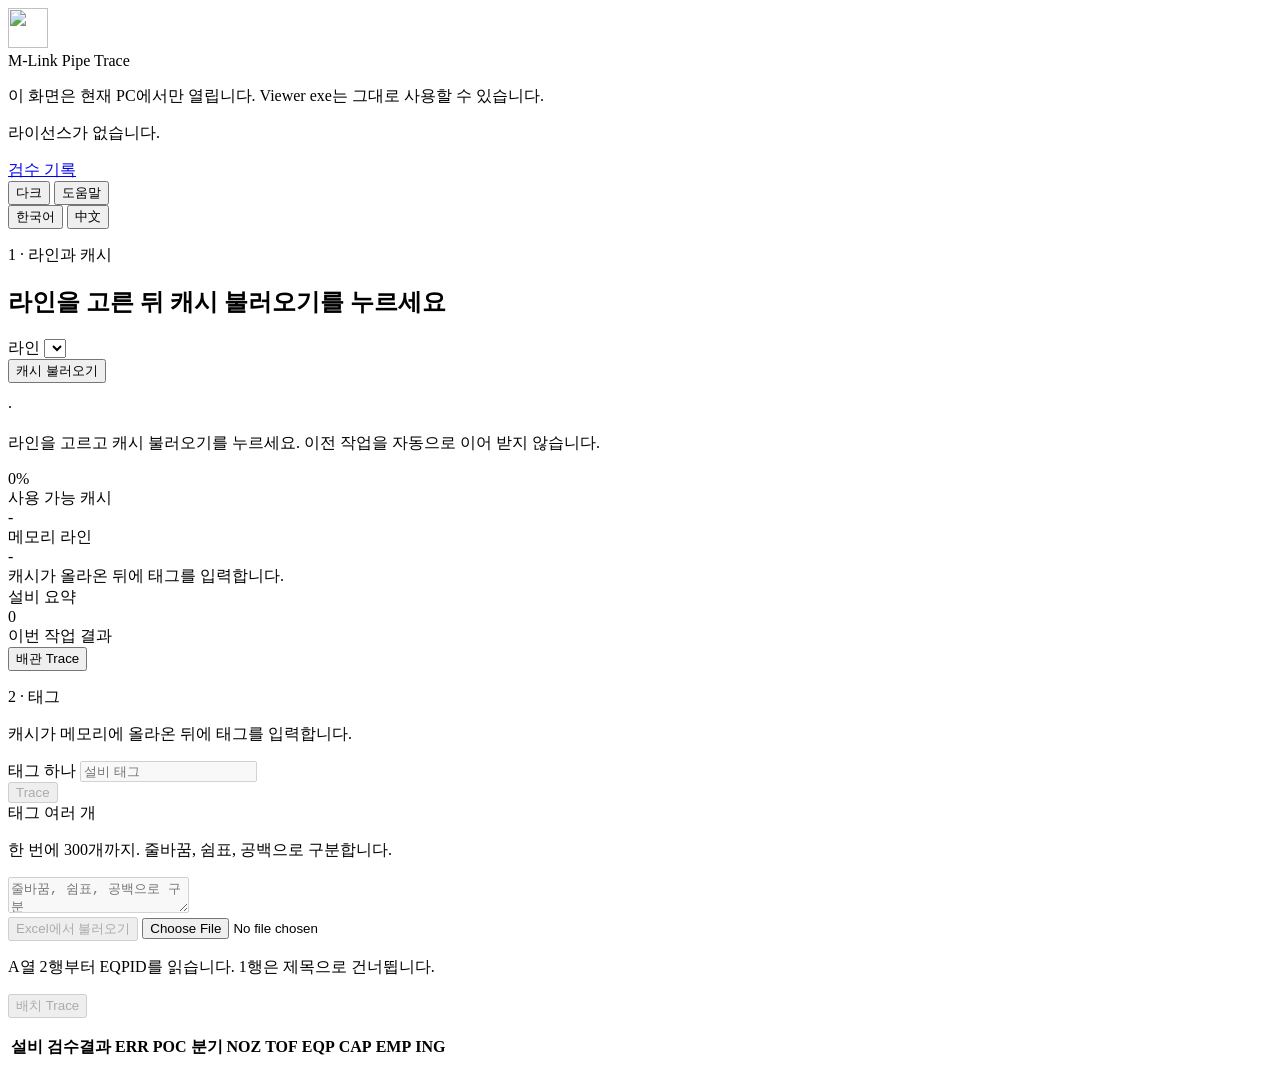
==== PocTrace.Web/wwwroot/index.html @ 8daa1159 "Web: 배치 개별 파일 ZIP 다운로드 추가 (개별 N개 + Summary 1개) Co-authored-by: charlesKorea <charlesKorea@users.nore" ====
<!DOCTYPE html>
<html lang="ko">
<head>
  <meta charset="utf-8" />
  <meta name="viewport" content="width=device-width, initial-scale=1" />
  <title>PocTrace</title>
  <link rel="icon" href="/assets/jcs-ui/brand/mark.ico" />
  <link rel="apple-touch-icon" href="/assets/jcs-ui/brand/mark-180.png" />
  <link rel="stylesheet" href="/assets/jcs-ui/jcs-glass.css" />
</head>
<body>
  <header class="topbar">
    <div class="brand">
      <img class="mark" src="/assets/jcs-ui/brand/mark.png" width="40" height="40" alt="" />
      <div>
        <div class="brand-name">M-Link <span data-i18n="brandSub">Pipe Trace</span></div>
        <p class="note" data-i18n="note">이 화면은 현재 PC에서만 열립니다. Viewer exe는 그대로 사용할 수 있습니다.</p>
        <p class="note" id="licenseLine" data-i18n="licenseLoading">라이선스를 확인하는 중...</p>
        <div class="memchip" id="memChip" hidden role="status"></div>
      </div>
    </div>
    <div class="tools">
      <a class="headlink" href="/history.html" data-i18n="historyLink">검수 기록</a>
      <div class="theme" role="group" aria-label="theme">
        <button type="button" id="themeBtn" aria-pressed="false">다크</button>
        <button type="button" id="helpBtn" aria-haspopup="dialog" aria-label="도움말" title="도움말"><span data-i18n="helpOpen">도움말</span></button>
      </div>
      <div class="lang" role="group" aria-label="language">
        <button type="button" data-lang="ko">한국어</button>
        <button type="button" data-lang="zh">中文</button>
      </div>
    </div>
  </header>

  <main class="wrap">
    <section class="card stage" id="lineBar">
      <p class="eyebrow" data-i18n="stepCache">1 · 라인과 캐시</p>
      <h1 data-i18n="lineTitle">라인을 고른 뒤 캐시 불러오기를 누르세요</h1>
      <label for="db" data-i18n="line">라인</label>
      <select id="db"></select>
      <div class="actions">
        <button id="loadCacheBtn" class="primary" type="button" data-i18n="loadCache">캐시 불러오기</button>
      </div>
      <p class="hint" id="lineHint"></p>
      <div class="status">
        <div class="status-row">
          <span id="statusIcon" class="status-icon" aria-hidden="true">·</span>
          <p id="status" aria-live="polite" data-i18n="statusLoading">캐시 상태를 읽는 중...</p>
        </div>
        <div class="bar-row">
          <div class="bar" id="progress" role="progressbar" aria-valuemin="0" aria-valuemax="100" aria-valuenow="0" aria-labelledby="status"><i id="bar"></i></div>
          <span class="bar-pct" id="barPct">0%</span>
        </div>
        <div class="actions">
          <button id="jobCancel" class="ghost" type="button" data-i18n="demoCancel" hidden>취소</button>
        </div>
        <div id="recentJobs" class="recent"></div>
      </div>
      <section class="kpis" id="traceKpis">
        <article class="kpi">
          <div class="kpi-label" data-i18n="kpiCache">사용 가능 캐시</div>
          <div class="kpi-value" id="kpiCache">-</div>
          <div class="kpi-sub" id="kpiCacheSub"></div>
        </article>
        <article class="kpi">
          <div class="kpi-label" data-i18n="kpiLoaded">메모리 라인</div>
          <div class="kpi-value" id="kpiLoaded">-</div>
          <div class="kpi-sub" data-i18n="kpiLoadedSub">캐시가 올라온 뒤에 태그를 입력합니다.</div>
        </article>
        <article class="kpi">
          <div class="kpi-label" data-i18n="kpiRows">설비 요약</div>
          <div class="kpi-value" id="kpiRows">0</div>
          <div class="kpi-sub" id="kpiRowsSub" data-i18n="kpiRowsSub">이번 작업 결과</div>
        </article>
      </section>
    </section>

    <nav class="tabs" role="tablist" id="tablist">
      <button type="button" class="active" id="tab-trace" role="tab" aria-selected="true" aria-controls="panel-trace" tabindex="0" data-tab="trace" data-i18n="tabTrace">배관 Trace</button>
      <button type="button" id="tab-demolition" role="tab" aria-selected="false" aria-controls="panel-demolition" tabindex="-1" data-tab="demolition" data-i18n="tabDemo">철거검수</button>
      <button type="button" id="tab-nozzle" role="tab" aria-selected="false" aria-controls="panel-nozzle" tabindex="-1" data-tab="nozzle" data-i18n="tabNozzle">노즐추적</button>
    </nav>

    <section class="card jobcard" id="jobCard" hidden aria-live="polite">
      <div class="ring" id="ring">
        <svg viewBox="0 0 120 120" aria-hidden="true">
          <defs>
            <linearGradient id="ringGradRun" x1="0" y1="0" x2="1" y2="1">
              <stop offset="0%" stop-color="#14b8a6" />
              <stop offset="55%" stop-color="#0a84ff" />
              <stop offset="100%" stop-color="#8b5cf6" />
            </linearGradient>
            <linearGradient id="ringGradOk" x1="0" y1="0" x2="1" y2="1">
              <stop offset="0%" stop-color="#34d399" />
              <stop offset="100%" stop-color="#16a34a" />
            </linearGradient>
            <linearGradient id="ringGradErr" x1="0" y1="0" x2="1" y2="1">
              <stop offset="0%" stop-color="#fb923c" />
              <stop offset="100%" stop-color="#ef4444" />
            </linearGradient>
            <linearGradient id="ringGradWarn" x1="0" y1="0" x2="1" y2="1">
              <stop offset="0%" stop-color="#fde047" />
              <stop offset="100%" stop-color="#f59e0b" />
            </linearGradient>
          </defs>
          <circle class="track" cx="60" cy="60" r="54" />
          <circle class="arc" id="ringArc" cx="60" cy="60" r="54" />
        </svg>
        <div class="ring-num"><span id="ringNum">0%</span><small id="ringState"></small></div>
      </div>
      <div class="jobinfo">
        <h2 id="jobTitle"></h2>
        <div class="steps" id="jobSteps"></div>
        <p id="jobMsg"></p>
        <div class="facts" id="jobFacts"></div>
        <div class="actions">
          <button id="jobCancel2" class="ghost" type="button" data-i18n="demoCancel" hidden>취소</button>
        </div>
      </div>
    </section>

    <section class="grid-2 panel" id="panel-trace" role="tabpanel" aria-labelledby="tab-trace" data-panel="trace">
      <article class="card">
        <p class="eyebrow" data-i18n="stepTag">2 · 태그</p>
        <p class="hint" id="traceGate" data-i18n="traceGate">캐시가 메모리에 올라온 뒤에 태그를 입력합니다.</p>
        <label for="tag" data-i18n="tag">태그 하나</label>
        <input id="tag" list="recentTags" data-i18n-placeholder="tagPh" placeholder="설비 태그" disabled />
        <datalist id="recentTags"></datalist>
        <div class="actions">
          <button id="traceBtn" class="primary" type="button" data-i18n="trace" disabled>Trace</button>
        </div>
      </article>
      <article class="card">
        <label for="batch" data-i18n="batch">태그 여러 개</label>
        <p class="hint" id="batchLimit"></p>
        <textarea id="batch" data-i18n-placeholder="batchPh" placeholder="줄바꿈, 쉼표, 공백으로 구분" disabled></textarea>
        <div class="inline-file">
          <button id="batchFileBtn" class="ghost" type="button" data-i18n="batchFileBtn" disabled>Excel에서 불러오기</button>
          <input id="batchFile" type="file" accept=".xlsx,.xlsm" />
          <p class="hint" id="batchFileInfo" data-i18n="batchFileHint">A열 2행부터 EQPID를 읽습니다. 1행은 제목으로 건너뜁니다.</p>
        </div>
        <div class="actions">
          <button id="batchBtn" class="primary" type="button" data-i18n="batchBtn" disabled>배치 Trace</button>
        </div>
      </article>
    </section>

    <section class="card panel" id="panel-demolition" role="tabpanel" aria-labelledby="tab-demolition" data-panel="demolition" hidden>
      <p class="hint" data-i18n="demoHint">Excel(Site, 공정, 건설코드, EQPID)을 올리거나 아래에 붙여 넣습니다. 검증 후 노란 행은 빼고 검수합니다. 공정과 건설코드는 생략할 수 있습니다.</p>
      <p class="hint" id="demoLimit"></p>
      <div class="grid-2">
        <div>
          <label for="demoFile" data-i18n="demoFile">Excel 파일</label>
          <input id="demoFile" type="file" accept=".xlsx,.xlsm" />
          <div class="actions">
            <button id="demoClearFile" class="ghost" type="button" data-i18n="demoClear">파일 해제</button>
          </div>
        </div>
        <div>
          <label for="demoText" data-i18n="demoLabel">직접 입력</label>
          <textarea id="demoText" data-i18n-placeholder="demoPh" placeholder="X1,공정,건설코드,EQP-001"></textarea>
        </div>
      </div>
      <div class="actions">
        <button id="demoCheck" class="primary" type="button" data-i18n="demoCheck">검증</button>
        <button id="demoBtn" class="primary" type="button" data-i18n="demoBtn" disabled>검수 실행</button>
      </div>
      <p class="hint" id="demoCounts"></p>
      <label for="demoFilter" data-i18n="demoFilter">EQPID 검색</label>
      <input id="demoFilter" data-i18n-placeholder="demoFilterPh" placeholder="EQPID" />
      <div class="table-wrap" id="demoTableWrap">
        <table id="demoTable">
          <thead>
            <tr>
              <th data-i18n="hRow">행</th>
              <th data-i18n="hSite">Site</th>
              <th data-i18n="hLine">라인</th>
              <th data-i18n="hProcess">공정</th>
              <th data-i18n="hCode">건설코드</th>
              <th data-i18n="hEqpId">EQPID</th>
              <th data-i18n="hLoad">로드</th>
              <th data-i18n="hTrace">추적</th>
              <th data-i18n="hReason">사유</th>
            </tr>
          </thead>
          <tbody id="demoBody"></tbody>
        </table>
      </div>
    </section>

    <section class="card" id="demoResult" hidden>
      <div class="sheet-kpis" id="demoSheets"></div>
      <p class="hint" id="demoResultLine"></p>
      <div class="actions">
        <a id="demoExcel" class="primary" href="#" hidden data-i18n="excel">Excel 받기</a>
        <a id="demoHtml" class="primary" href="#" hidden data-i18n="html">HTML 요약</a>
      </div>
      <div class="table-wrap">
        <table>
          <thead id="demoSumHead"></thead>
          <tbody id="demoSumBody"></tbody>
        </table>
      </div>
    </section>

    <section class="card panel" id="panel-nozzle" role="tabpanel" aria-labelledby="tab-nozzle" data-panel="nozzle" hidden>
      <p class="hint" id="nozzleLimit"></p>
      <div class="choices">
        <label><input type="radio" name="keyKind" value="bim" checked /> BIM ID</label>
        <label><input type="radio" name="keyKind" value="instance" /> Instance</label>
        <label><input type="radio" name="keyKind" value="guid" /> GUID</label>
      </div>
      <label for="nozzleText" data-i18n="nozzleLabel">키 목록</label>
      <textarea id="nozzleText" data-i18n-placeholder="nozzlePh" placeholder="한 줄에 키 하나" disabled></textarea>
      <div class="actions">
        <button id="nozzleBtn" class="primary" type="button" data-i18n="nozzleBtn" disabled>노즐추적 실행</button>
      </div>
    </section>

    <section class="card" id="resultCard">
      <p class="hint" id="resultHint"></p>
      <div class="actions">
        <a id="excel" class="primary" href="#" hidden data-i18n="excel">Excel 받기</a>
        <a id="excelZip" class="primary" href="#" hidden data-i18n="excelZip">전체 ZIP 받기</a>
      </div>
      <table id="traceTable">
        <thead>
          <tr>
            <th data-i18n="hEq">설비</th>
            <th data-i18n="hRes">결과</th>
            <th>ERR</th>
            <th>POC</th>
            <th data-i18n="hBranch">분기</th>
            <th>NOZ</th><th>TOF</th><th>EQP</th><th>CAP</th><th>EMP</th><th>ING</th>
          </tr>
        </thead>
        <tbody id="rows"></tbody>
      </table>
      <table id="nozzleTable" hidden>
        <thead>
          <tr>
            <th data-i18n="hKeyKind">키 종류</th>
            <th data-i18n="hKey">키</th>
            <th data-i18n="hNozStatus">추적 상태</th>
            <th data-i18n="hPaths">경로</th>
          </tr>
        </thead>
        <tbody id="nozzleRows"></tbody>
      </table>
    </section>
  </main>

  <div class="modal-back" id="helpModal" hidden>
    <div class="modal" role="dialog" aria-modal="true" aria-labelledby="helpTitle">
      <div class="modal-head">
        <h2 id="helpTitle">사용 가이드</h2>
        <button type="button" class="icon-close" id="helpClose" aria-label="닫기">&times;</button>
      </div>
      <nav class="modal-nav" id="helpNav"></nav>
      <div class="modal-body" id="helpBody"></div>
    </div>
  </div>

  <script>
    var I18N = {
      ko: {
        brandSub: "Pipe Trace",
        note: "이 화면은 현재 PC에서만 열립니다. Viewer exe는 그대로 사용할 수 있습니다.",
        licenseLoading: "라이선스를 확인하는 중...",
        licenseFail: "라이선스가 없습니다.",
        licenseOk: "{user} · {group} · {extra}",
        licenseExtraYes: "철거/노즐 사용 가능",
        licenseExtraNo: "배관 Trace만 사용 가능",
        licenseLeft: "만료 {date} · {days}일 남음",
        licensePast: "만료 {date} · {days}일 지남",
        licenseDeniedExtra: "철거검수와 노즐추적은 2차 권한에서 사용할 수 없습니다.",
        kpiCache: "사용 가능 캐시",
        kpiLoaded: "메모리 라인",
        kpiLoadedSub: "캐시가 올라온 뒤에 태그를 입력합니다.",
        stepCache: "1 · 라인과 캐시",
        lineTitle: "라인을 고른 뒤 캐시 불러오기를 누르세요",
        loadCache: "캐시 불러오기",
        pickLineFirst: "라인을 고르고 캐시 불러오기를 누르세요. 이전 작업을 자동으로 이어 받지 않습니다.",
        historyLink: "검수 기록",
        stepTag: "2 · 태그",
        traceGate: "캐시가 메모리에 올라온 뒤에 태그를 입력합니다.",
        traceGateReady: "이 라인의 캐시가 메모리에 있습니다. 설비 태그를 입력하세요.",
        needCache: "아직 캐시를 메모리에 올리는 중입니다.",
        needFreshLine: "48시간 안의 캐시가 있는 라인이 없습니다. Admin에서 캐시를 갱신하세요.",
        themeDark: "다크",
        themeLight: "라이트",
        kindLoad: "캐시",
        kpiRows: "설비 요약",
        kpiRowsSub: "이번 작업 결과",
        statusLoading: "캐시 상태를 읽는 중...",
        line: "라인",
        tag: "태그 하나",
        tagPh: "설비 태그",
        trace: "Trace",
        batch: "태그 여러 개",
        batchPh: "줄바꿈, 쉼표, 공백으로 구분",
        batchBtn: "배치 Trace",
        excel: "Excel 받기",
        excelZip: "전체 ZIP 받기 (개별 + Summary)",
        hEq: "설비",
        hRes: "검수결과",
        hBranch: "분기",
        empty: "아직 결과가 없습니다.",
        unavailable: "사용 불가",
        none: "없음",
        linesUnit: "라인",
        requestSent: "요청을 보냈습니다. 캐시를 올리는 동안 시간이 걸릴 수 있습니다.",
        statusFail: "상태 조회 실패",
        requestFail: "요청 실패",
        loadedPrefix: "메모리에 올라간 라인: ",
        tabTrace: "배관 Trace",
        tabDemo: "철거검수",
        tabNozzle: "노즐추적",
        demoHint: "Excel(Site, 공정, 건설코드, EQPID)을 올리거나 아래에 붙여 넣습니다. 검증 후 노란 행은 빼고 검수합니다. 공정과 건설코드는 생략할 수 있습니다.",
        demoLabel: "직접 입력",
        demoPh: "X1,공정,건설코드,EQP-001",
        demoFile: "Excel 파일",
        demoClear: "파일 해제",
        demoCheck: "검증",
        demoBtn: "검수 실행",
        demoCancel: "취소",
        demoFilter: "EQPID 검색",
        demoFilterPh: "EQPID",
        demoStale: "내용이 바뀌었습니다. 다시 검증하세요.",
        demoCounts: "전체 {total}행 · 유효 {valid} · 오류 {invalid} · Trace EQPID {distinctEqp}",
        demoConfirm: "유효 {valid}행을 검수합니다. 오류 {invalid}행은 제외합니다.\n라인별 EQPID: {lines}\n캐시: {cache}\n\n계속할까요?",
        hRow: "행",
        hSite: "Site",
        hLine: "라인",
        hProcess: "공정",
        hCode: "건설코드",
        hEqpId: "EQPID",
        hLoad: "로드",
        hTrace: "추적",
        html: "HTML 요약",
        demoEmpty: "검증하면 행이 여기에 표시됩니다.",
        etaUnit: "초",
        cacheMissing: "캐시 없음",
        cacheOld: "48시간 초과",
        nozzleLabel: "키 목록",
        nozzlePh: "한 줄에 키 하나",
        nozzleBtn: "노즐추적 실행",
        needTag: "태그를 입력하세요.",
        needBatch: "배치 태그를 입력하세요.",
        needNozzle: "노즐 키를 입력하세요.",
        overBatch: "배치는 한 번에 {max}개까지입니다. 지금은 {n}개입니다.",
        overNozzle: "한 번에 {max}개까지입니다. 지금은 {n}개입니다.",
        overDemo: "한 번에 {max}행까지입니다. 지금은 {n}행입니다.",
        batchLimit: "한 번에 {n}개까지. 줄바꿈, 쉼표, 공백으로 구분합니다.",
        nozzleLimit: "한 번에 {n}개까지.",
        demoLimit: "한 번에 {n}행까지. 종합 표는 {summary}행까지 화면에 나옵니다.",
        lineLoadSlow: "이 라인은 아직 메모리에 없습니다. 캐시 불러오기를 누르세요. 첫 실행은 수십 초 걸릴 수 있습니다.",
        lineReady: "이 라인은 메모리에 있습니다.",
        hKeyKind: "키 종류",
        hKey: "키",
        hNozStatus: "추적 상태",
        hPaths: "경로",
        hReason: "사유",
        clickRow: "행을 누르면 실패 사유가 펼쳐집니다. 전체 내역은 Excel에 있습니다.",
        noIssues: "이 설비의 실패 사유가 화면에 없습니다. Excel을 확인하세요.",
        issuesTruncated: "실패 사유는 화면에서 {n}건까지입니다. 나머지는 Excel에 있습니다.",
        recentJobs: "최근 작업",
        jobGone: "작업을 찾을 수 없습니다. 서버를 다시 시작했거나 12시간이 지났을 수 있습니다.",
        helpOpen: "도움말",
        helpClose: "닫기",
        helpTitle: "기능별 사용 가이드",
        dbSync: "DB sync",
        memEstimate: "실행 시 예상 메모리 <b>{est}</b> (전체 RAM의 {pct}%) · 캐시 {cache} · 가용 {avail}",
        memLoaded: "메모리 사용 중 <b>{proc}</b> · 가용 {avail} / 전체 {total}",
        memUnknown: "메모리 정보를 읽지 못했습니다",
        memWarn: " · 여유 부족 주의",
        jsCache: "캐시 로드",
        jsTrace: "Trace",
        jsExcel: "Excel 저장",
        jsSummary: "요약 저장",
        jobTitleTrace: "배관 Trace 진행",
        jobTitleBatch: "배치 Trace 진행",
        jobTitleDemo: "철거검수 진행",
        jobTitleNozzle: "노즐추적 진행",
        ringRunning: "진행 중",
        ringDone: "완료",
        ringError: "오류",
        ringCancelled: "취소됨",
        factElapsed: "경과 <b>{time}</b>",
        factEta: "남은 시간 약 <b>{time}</b>",
        factItems: "Tag <b>{done}/{total}</b>",
        factCurrent: "현재 <b>{item}</b>",
        factLines: "Line <b>{done}/{total}</b>",
        factEqp: "EQPID <b>{done}/{total}</b>",
        batchFileBtn: "Excel에서 불러오기",
        batchFileHint: "A열 2행부터 EQPID를 읽습니다. 1행은 제목으로 건너뜁니다.",
        batchFileOk: "{file}: {count}건을 불러왔습니다. 빈 칸 제외, 중복 {dup}건 제외.",
        batchFileFail: "Excel을 읽지 못했습니다.",
        batchFileOver: "{count}건을 불러왔지만 한 번에 {max}개까지입니다. 파일을 나누어 주세요."
      },
      zh: {
        brandSub: "Pipe Trace",
        note: "此页面只在当前电脑打开。Viewer 程序仍可继续使用。",
        licenseLoading: "正在确认许可证...",
        licenseFail: "没有许可证。",
        licenseOk: "{user} · {group} · {extra}",
        licenseExtraYes: "可使用拆除/Nozzle",
        licenseExtraNo: "仅可使用 Pipe Trace",
        licenseLeft: "到期 {date} · 剩余 {days} 天",
        licensePast: "到期 {date} · 已过 {days} 天",
        licenseDeniedExtra: "拆除检验和 Nozzle Trace 不能在二次权限下使用。",
        kpiCache: "可用缓存",
        kpiLoaded: "已载入线路",
        kpiLoadedSub: "缓存载入内存后才能输入 Tag。",
        stepCache: "1 · 线路与缓存",
        lineTitle: "选择线路后请点击载入缓存",
        loadCache: "载入缓存",
        pickLineFirst: "请选择线路并点击载入缓存。不会自动继续上次作业。",
        historyLink: "检查记录",
        stepTag: "2 · Tag",
        traceGate: "缓存载入内存后才能输入 Tag。",
        traceGateReady: "此线路的缓存已在内存中。请输入设备 Tag。",
        needCache: "正在把缓存载入内存。",
        needFreshLine: "没有 48 小时内的缓存。请让 Admin 更新缓存。",
        themeDark: "深色",
        themeLight: "浅色",
        kindLoad: "缓存",
        kpiRows: "设备摘要",
        kpiRowsSub: "本次作业结果",
        statusLoading: "正在读取缓存状态...",
        line: "线路",
        tag: "单个 Tag",
        tagPh: "设备 Tag",
        trace: "Trace",
        batch: "多个 Tag",
        batchPh: "可用换行、逗号或空格分隔",
        batchBtn: "Batch Trace",
        excel: "下载 Excel",
        excelZip: "下载全部 ZIP（单独 + Summary）",
        hEq: "设备",
        hRes: "检验结果",
        hBranch: "分支",
        empty: "尚无结果。",
        unavailable: "不可用",
        none: "无",
        linesUnit: "条线路",
        requestSent: "请求已发送。载入缓存可能需要一些时间。",
        statusFail: "状态查询失败",
        requestFail: "请求失败",
        loadedPrefix: "已载入内存的线路: ",
        tabTrace: "Pipe Trace",
        tabDemo: "拆除检验",
        tabNozzle: "Nozzle Trace",
        demoHint: "可上传 Excel（Site、工序、建设代码、EQPID），或在下方粘贴。验证后黄色行会被排除。工序和建设代码可省略。",
        demoLabel: "直接输入",
        demoPh: "X1,工序,建设代码,EQP-001",
        demoFile: "Excel 文件",
        demoClear: "清除文件",
        demoCheck: "验证",
        demoBtn: "执行检查",
        demoCancel: "取消",
        demoFilter: "搜索 EQPID",
        demoFilterPh: "EQPID",
        demoStale: "内容已更改，请重新验证。",
        demoCounts: "全部 {total} 行 · 有效 {valid} · 错误 {invalid} · Trace EQPID {distinctEqp}",
        demoConfirm: "将检查 {valid} 行。错误 {invalid} 行会排除。\n各线路 EQPID: {lines}\n缓存: {cache}\n\n是否继续？",
        hRow: "行",
        hSite: "Site",
        hLine: "线路",
        hProcess: "工序",
        hCode: "建设代码",
        hEqpId: "EQPID",
        hLoad: "载入",
        hTrace: "Trace 状态",
        html: "HTML 摘要",
        demoEmpty: "验证后在此显示行。",
        etaUnit: "秒",
        cacheMissing: "无缓存",
        cacheOld: "超过48小时",
        nozzleLabel: "Key 列表",
        nozzlePh: "每行一个 Key",
        nozzleBtn: "执行 Nozzle Trace",
        needTag: "请输入 Tag。",
        needBatch: "请输入批量 Tag。",
        needNozzle: "请输入 Nozzle Key。",
        overBatch: "批量一次最多 {max} 个。当前 {n} 个。",
        overNozzle: "一次最多 {max} 个。当前 {n} 个。",
        overDemo: "一次最多 {max} 行。当前 {n} 行。",
        batchLimit: "一次最多 {n} 个。可用换行、逗号或空格分隔。",
        nozzleLimit: "一次最多 {n} 个。",
        demoLimit: "一次最多 {n} 行。综合表在画面上最多显示 {summary} 行。",
        lineLoadSlow: "此线路尚未载入内存。请点击载入缓存。首次可能需要几十秒。",
        lineReady: "此线路已在内存中。",
        hKeyKind: "Key 类型",
        hKey: "Key",
        hNozStatus: "Trace 状态",
        hPaths: "路径",
        hReason: "原因",
        clickRow: "点击行可展开失败原因。完整内容在 Excel 中。",
        noIssues: "画面上没有该设备的失败原因。请查看 Excel。",
        issuesTruncated: "画面上最多显示 {n} 条失败原因。其余在 Excel 中。",
        recentJobs: "最近作业",
        jobGone: "找不到作业。可能已重启服务器，或已超过 12 小时。",
        helpOpen: "帮助",
        helpClose: "关闭",
        helpTitle: "功能使用指南",
        dbSync: "DB sync",
        memEstimate: "执行时预计内存 <b>{est}</b>（占总 RAM {pct}%）· 缓存 {cache} · 可用 {avail}",
        memLoaded: "内存使用中 <b>{proc}</b> · 可用 {avail} / 总计 {total}",
        memUnknown: "无法读取内存信息",
        memWarn: " · 请注意余量不足",
        jsCache: "载入缓存",
        jsTrace: "Trace",
        jsExcel: "保存 Excel",
        jsSummary: "保存汇总",
        jobTitleTrace: "Pipe Trace 进行中",
        jobTitleBatch: "Batch Trace 进行中",
        jobTitleDemo: "拆除检验进行中",
        jobTitleNozzle: "Nozzle Trace 进行中",
        ringRunning: "进行中",
        ringDone: "完成",
        ringError: "错误",
        ringCancelled: "已取消",
        factElapsed: "已用 <b>{time}</b>",
        factEta: "预计剩余 <b>{time}</b>",
        factItems: "Tag <b>{done}/{total}</b>",
        factCurrent: "当前 <b>{item}</b>",
        factLines: "Line <b>{done}/{total}</b>",
        factEqp: "EQPID <b>{done}/{total}</b>",
        batchFileBtn: "从 Excel 导入",
        batchFileHint: "从 A 列第 2 行起读取 EQPID。第 1 行作为标题跳过。",
        batchFileOk: "{file}: 已导入 {count} 条。已排除空白，重复 {dup} 条已排除。",
        batchFileFail: "无法读取 Excel。",
        batchFileOver: "已导入 {count} 条，但一次最多 {max} 个。请拆分文件。"
      }
    };


    var HELP = {
      ko: [
        { id: "start", title: "시작하기", html: `
          <h3>시작하기</h3>
          <ol>
            <li>상단 <b>라인</b>에서 작업할 라인을 고릅니다. 라인 이름 옆 <code>DB sync 날짜</code>는 Admin이 DB에서 캐시를 만든 마지막 시각입니다.</li>
            <li><b>캐시 불러오기</b>를 누르면 캐시가 이 PC 메모리에 올라갑니다. 진행률 숫자가 단계마다 올라가며, 처음에는 수십 초 걸릴 수 있습니다.</li>
            <li>상단 <b>메모리 표시</b>에 실행 시 예상 메모리와 지금 비어 있는 메모리가 나옵니다. 여유가 부족하면 주황색, 위험하면 빨간색입니다.</li>
            <li>캐시가 올라온 뒤에만 태그 입력이 열립니다. 작업은 한 번에 하나만 실행됩니다.</li>
          </ol>
          <p class="tip">캐시가 48시간보다 오래되었으면 해당 라인은 선택할 수 없습니다. Admin에서 캐시를 다시 만들어야 합니다.</p>` },
        { id: "trace", title: "배관 Trace", html: `
          <h3>배관 Trace (설비 1개)</h3>
          <ol>
            <li>캐시를 불러온 뒤 <b>태그 하나</b>에 설비 태그를 입력하고 <b>Trace</b>를 누릅니다.</li>
            <li>원형 진행 표시가 <b>캐시 → Trace → Excel 저장</b> 단계와 경과 시간을 보여 줍니다. 오래 걸리는 구간에서도 숫자가 천천히 움직입니다.</li>
            <li>끝나면 아래 표에 설비 요약이 나옵니다. 행을 누르면 실패 사유가 펼쳐집니다.</li>
            <li><b>Excel 받기</b>로 전체 결과를 내려받습니다.</li>
          </ol>` },
        { id: "batch", title: "배치 Trace · Excel 업로드", html: `
          <h3>배치 Trace</h3>
          <h4>직접 입력</h4>
          <p>태그를 줄바꿈, 쉼표, 공백으로 구분해 붙여 넣고 <b>배치 Trace</b>를 누릅니다. 한 번에 300개까지입니다.</p>
          <h4>Excel로 올리기</h4>
          <ol>
            <li>Excel의 <b>A열 2행부터</b> EQPID를 적습니다. 1행은 제목이라 읽지 않습니다.</li>
            <li><b>Excel에서 불러오기</b>로 파일(xlsx, xlsm)을 고르면 입력칸에 EQPID가 채워집니다. 중복과 빈 칸은 빠집니다.</li>
            <li>내용을 확인하고 <b>배치 Trace</b>를 누릅니다. 진행 표시에 Tag n/m 과 현재 Tag가 나옵니다.</li>
          </ol>
          <p class="tip">결과는 Tag마다 Excel 한 개와 Summary.xlsx 한 개로 저장됩니다. <b>전체 ZIP 받기</b>로 개별 파일 전부와 Summary.xlsx를 한 번에 받고, <b>Excel 받기</b>는 Summary.xlsx만 받습니다.</p>` },
        { id: "demolition", title: "철거검수", html: `
          <h3>철거검수</h3>
          <ol>
            <li><b>Excel 파일</b>(Site, 공정, 건설코드, EQPID)을 올리거나 <b>직접 입력</b>에 붙여 넣습니다. 공정과 건설코드는 생략할 수 있습니다.</li>
            <li><b>검증</b>으로 행을 확인합니다. 노란 행은 오류라서 검수에서 빠집니다. 표는 가로·세로로 스크롤되며 머리글은 위에 고정됩니다.</li>
            <li><b>검수 실행</b>을 누르고 확인하면 원형 진행 표시가 나타납니다. Line, EQPID 진행 수와 남은 시간(ETA)이 같이 보입니다.</li>
            <li>중간에 멈추려면 <b>취소</b>를 누릅니다.</li>
            <li>끝나면 시트별 건수, 종합 표, <b>Excel 받기</b>, <b>HTML 요약</b>이 나옵니다.</li>
          </ol>
          <p class="tip">이 기능은 철거/노즐 사용 권한이 있는 계정에서만 보입니다.</p>` },
        { id: "nozzle", title: "노즐추적", html: `
          <h3>노즐추적</h3>
          <ol>
            <li>캐시를 불러온 뒤 키 종류를 고릅니다. <b>BIM ID</b>, <b>Instance</b>, <b>GUID</b> 중 하나입니다.</li>
            <li>키를 한 줄에 하나씩 넣고 <b>노즐추적 실행</b>을 누릅니다. 한 번에 300개까지입니다.</li>
            <li>진행 표시가 끝나면 표에 키별 추적 상태와 경로 수가 나오고, Excel을 받을 수 있습니다.</li>
          </ol>` },
        { id: "history", title: "검수 기록", html: `
          <h3>검수 기록</h3>
          <ol>
            <li>상단 <b>검수 기록</b>을 누르면 모든 사용자의 기록이 나옵니다. 기록은 개인 PC와 모든 사용자가 함께 보는 공용 폴더에 함께 남습니다.</li>
            <li><b>사용자, 검수 방식, 라인, 기간, 대상</b>을 골라 <b>조회</b>합니다.</li>
            <li><b>Excel 다운로드</b>는 지금 조회한 조건 그대로 내려받습니다.</li>
            <li>Admin 권한이면 행 왼쪽 체크박스로 여러 행을 골라 <b>선택 삭제</b>할 수 있습니다. 삭제하면 모든 사용자의 기록에서 지워집니다.</li>
          </ol>
          <p class="tip">공용 폴더에 연결되지 않으면 이 PC의 기록만 보이고 화면에 안내가 나옵니다.</p>` },
        { id: "faq", title: "문제 해결", html: `
          <h3>문제 해결</h3>
          <ul>
            <li><b>라인이 회색이라 선택이 안 돼요</b> — 캐시가 없거나 48시간이 지났습니다. Admin에서 캐시를 갱신해야 합니다.</li>
            <li><b>이미 실행 중인 작업이 있다고 나와요</b> — 한 번에 하나만 가능합니다. 끝나길 기다리거나 취소하세요.</li>
            <li><b>메모리 표시가 주황/빨강이에요</b> — 다른 프로그램을 닫고 실행하세요. 예상값은 캐시 크기 기준 추정입니다.</li>
            <li><b>Web.exe 가 이미 떠 있다는 안내가 나와요</b> — 한 사용자 세션에는 하나만 실행됩니다. 안내 후 기존 화면이 열립니다. 브라우저 화면을 모두 닫으면 Web.exe 도 자동으로 종료됩니다(작업 중이면 끝난 뒤).</li>
            <li><b>화면을 새로 열었는데 작업이 보여요</b> — 최근 작업 버튼으로 12시간 안의 작업을 다시 열 수 있습니다.</li>
          </ul>` }
      ],
      zh: [
        { id: "start", title: "开始使用", html: `
          <h3>开始使用</h3>
          <ol>
            <li>在顶部<b>线路</b>中选择要处理的线路。线路名称旁的 <code>DB sync 日期</code>是 Admin 最后一次从 DB 生成缓存的时间。</li>
            <li>点击<b>载入缓存</b>，缓存会载入本机内存。进度数字会按阶段上升，首次可能需要几十秒。</li>
            <li>顶部<b>内存显示</b>会给出执行时预计内存和当前可用内存。余量不足时为橙色，危险时为红色。</li>
            <li>缓存载入后才能输入 Tag。同一时间只能运行一个作业。</li>
          </ol>
          <p class="tip">缓存超过 48 小时的线路不能选择，需要让 Admin 重新生成缓存。</p>` },
        { id: "trace", title: "Pipe Trace", html: `
          <h3>Pipe Trace（单个设备）</h3>
          <ol>
            <li>载入缓存后，在<b>单个 Tag</b>中输入设备 Tag，点击 <b>Trace</b>。</li>
            <li>圆形进度会显示<b>缓存 → Trace → 保存 Excel</b>阶段和已用时间。耗时较长时数字也会缓慢前进。</li>
            <li>完成后下方表格显示设备摘要。点击行可展开失败原因。</li>
            <li>点击<b>下载 Excel</b>获取完整结果。</li>
          </ol>` },
        { id: "batch", title: "Batch Trace · Excel 上传", html: `
          <h3>Batch Trace</h3>
          <h4>直接输入</h4>
          <p>用换行、逗号或空格分隔 Tag 后粘贴，点击 <b>Batch Trace</b>。一次最多 300 个。</p>
          <h4>用 Excel 上传</h4>
          <ol>
            <li>在 Excel 的 <b>A 列第 2 行起</b>填写 EQPID。第 1 行是标题，不会读取。</li>
            <li>点击<b>从 Excel 导入</b>选择文件（xlsx、xlsm），EQPID 会填入输入框。重复和空白会被排除。</li>
            <li>确认内容后点击 <b>Batch Trace</b>。进度中会显示 Tag n/m 和当前 Tag。</li>
          </ol>
          <p class="tip">结果为每个 Tag 一个 Excel 加一个 Summary.xlsx。点击<b>下载全部 ZIP</b>可一次下载所有单独文件和 Summary.xlsx，<b>下载 Excel</b>仅下载 Summary.xlsx。</p>` },
        { id: "demolition", title: "拆除检验", html: `
          <h3>拆除检验</h3>
          <ol>
            <li>上传 <b>Excel 文件</b>（Site、工序、建设代码、EQPID），或粘贴到<b>直接输入</b>。工序和建设代码可省略。</li>
            <li>点击<b>验证</b>检查各行。黄色行有错误，会被排除。表格可横向和纵向滚动，表头固定在上方。</li>
            <li>点击<b>执行检查</b>并确认后会出现圆形进度，同时显示 Line、EQPID 进度和剩余时间（ETA）。</li>
            <li>需要中途停止时点击<b>取消</b>。</li>
            <li>完成后显示各 Sheet 数量、综合表、<b>下载 Excel</b>和 <b>HTML 摘要</b>。</li>
          </ol>
          <p class="tip">只有具备拆除/Nozzle 权限的账号才会看到此功能。</p>` },
        { id: "nozzle", title: "Nozzle Trace", html: `
          <h3>Nozzle Trace</h3>
          <ol>
            <li>载入缓存后选择 Key 类型：<b>BIM ID</b>、<b>Instance</b> 或 <b>GUID</b>。</li>
            <li>每行填一个 Key，点击<b>执行 Nozzle Trace</b>。一次最多 300 个。</li>
            <li>进度结束后，表格显示每个 Key 的 Trace 状态和路径数，并可下载 Excel。</li>
          </ol>` },
        { id: "history", title: "检查记录", html: `
          <h3>检查记录</h3>
          <ol>
            <li>点击顶部<b>检查记录</b>可查看所有用户的记录。记录同时保存在本机和所有用户共用的公用文件夹中。</li>
            <li>选择<b>用户、检查方式、线路、期间、对象</b>后点击<b>查询</b>。</li>
            <li><b>下载 Excel</b>会按当前查询条件导出。</li>
            <li>Admin 权限可勾选行左侧的复选框，批量<b>删除所选</b>。删除后所有用户的记录中都会消失。</li>
          </ol>
          <p class="tip">若未连接公用文件夹，只显示本机记录，画面上会有提示。</p>` },
        { id: "faq", title: "常见问题", html: `
          <h3>常见问题</h3>
          <ul>
            <li><b>线路是灰色无法选择</b> — 没有缓存或已超过 48 小时，需要 Admin 更新缓存。</li>
            <li><b>提示已有作业在运行</b> — 同一时间只能运行一个。请等待结束或取消。</li>
            <li><b>内存显示为橙色/红色</b> — 请关闭其他程序后再执行。预计值是根据缓存大小估算的。</li>
            <li><b>提示 Web.exe 已在运行</b> — 每个用户会话只能运行一个。提示后会打开现有页面。关闭所有浏览器页面后 Web.exe 会自动退出（有作业时等作业结束）。</li>
            <li><b>重新打开画面后看到作业</b> — 可用“最近作业”按钮重新打开 12 小时内的作业。</li>
          </ul>` }
      ]
    };

    var jobId = null;
    var jobKind = null;
    var timer = null;
    var lastLines = null;
    var lastLicense = null;
    var lastJob = null;
    var lastJobList = [];
    var demoDraft = null;
    var demoRows = [];
    var demoSeq = 0;
    var demoTimer = null;
    var activeTab = "trace";
    var busy = false;
    var cacheReady = false;
    var JOB_KEY = "poc_last_job";
    var JOBS_KEY = "poc_recent_jobs";
    var TAGS_KEY = "poc_recent_tags";
    var DB_KEY = "poc_db";

    function $(id) { return document.getElementById(id); }
    function lang() {
      var saved = localStorage.getItem("poc_lang");
      return saved === "zh" ? "zh" : "ko";
    }
    function theme() {
      var saved = localStorage.getItem("poc_theme");
      if (saved === "dark" || saved === "light") return saved;
      if (window.matchMedia && window.matchMedia("(prefers-color-scheme: dark)").matches) return "dark";
      return "light";
    }
    function applyTheme() {
      var mode = theme();
      document.documentElement.setAttribute("data-theme", mode);
      var btn = $("themeBtn");
      if (!btn) return;
      var dark = mode === "dark";
      btn.textContent = dark ? t("themeLight") : t("themeDark");
      btn.setAttribute("aria-pressed", dark ? "true" : "false");
    }
    function t(key) {
      var pack = I18N[lang()] || I18N.ko;
      return pack[key] || I18N.ko[key] || key;
    }
    function applyLanguage() {
      var code = lang();
      document.body.classList.toggle("lang-zh", code === "zh");
      document.body.classList.toggle("lang-ko", code !== "zh");
      document.documentElement.lang = code === "zh" ? "zh-CN" : "ko";
      applyTheme();
      var nodes = document.querySelectorAll("[data-i18n]");
      for (var i = 0; i < nodes.length; i++) {
        if (nodes[i].id === "status") continue;
        nodes[i].textContent = t(nodes[i].getAttribute("data-i18n"));
      }
      var ph = document.querySelectorAll("[data-i18n-placeholder]");
      for (var j = 0; j < ph.length; j++) ph[j].placeholder = t(ph[j].getAttribute("data-i18n-placeholder"));
      var buttons = document.querySelectorAll(".lang button");
      for (var k = 0; k < buttons.length; k++) {
        buttons[k].className = buttons[k].getAttribute("data-lang") === code ? "active" : "";
      }
      if (lastLines) paintLines(lastLines);
      paintLicense(lastLicense);
      hintLine();
      paintLimits();
      paintRecent(lastJobList);
      paintRecentTags();
      paintTraceGate();
      paintMemory();
      paintHelpChrome();
      if (lastJob) render(lastJob);
    }

    function cacheMatchesSelection() {
      var line = selectedLine();
      return !!(line && line.allowed && lastLines && lastLines.loadedDb === line.db);
    }
    function paintTraceGate() {
      var gate = $("traceGate");
      if (!gate) return;
      gate.textContent = cacheReady ? t("traceGateReady") : t("traceGate");
    }
    function syncInputs() {
      var lock = busy || !cacheReady;
      $("tag").disabled = lock;
      $("batch").disabled = lock;
      $("traceBtn").disabled = lock;
      $("batchBtn").disabled = lock;
      $("nozzleText").disabled = lock;
      $("nozzleBtn").disabled = lock;
      $("db").disabled = busy;
      if ($("loadCacheBtn")) $("loadCacheBtn").disabled = busy;
      $("demoCheck").disabled = busy;
      $("demoClearFile").disabled = busy;
      $("demoFile").disabled = busy;
      $("demoText").disabled = busy;
      $("demoBtn").disabled = busy || !(demoDraft && demoDraft.valid > 0);
      $("jobCancel").hidden = !busy || jobKind === "load";
      $("jobCancel2").hidden = !busy || jobKind === "load" || !(lastJob && lastJob.cancellable);
      $("batchFileBtn").disabled = lock;
      paintTraceGate();
    }
    function setBusy(on) {
      busy = !!on;
      syncInputs();
    }
    function fill(template, map) {
      return String(template || "").replace(/\{(\w+)\}/g, function (_, key) {
        return map[key] == null ? "" : map[key];
      });
    }
    function esc(value) {
      return String(value == null ? "" : value)
        .replace(/&/g, "&amp;").replace(/</g, "&lt;").replace(/>/g, "&gt;");
    }
    function num(value) { return value == null ? "" : value; }

    function limits() {
      return (lastLines && lastLines.limits) || {};
    }
    function syncText(line) {
      return t("dbSync") + " " + (line.savedAt || "");
    }
    function lineLabel(line) {
      if (!line.found) return line.db + "  (" + t("cacheMissing") + ")";
      if (!line.allowed) return line.db + "  (" + syncText(line) + " · " + t("cacheOld") + " " + (line.ageHours == null ? "" : line.ageHours + "h") + ")";
      return line.db + "  (" + syncText(line) + ")";
    }
    function selectedLine() {
      var db = $("db").value;
      var found = null;
      ((lastLines && lastLines.lines) || []).forEach(function (line) {
        if (line.db === db) found = line;
      });
      return found;
    }
    function hintLine() {
      var hint = $("lineHint");
      if (!hint) return;
      var line = selectedLine();
      if (!line) { hint.textContent = ""; return; }
      if (!line.found) hint.textContent = line.db + " " + t("cacheMissing");
      else if (!line.allowed) hint.textContent = line.db + " " + syncText(line) + " · " + t("cacheOld") + " (" + line.ageHours + "h)";
      else if (!lastLines || lastLines.loadedDb !== line.db) hint.textContent = syncText(line) + " · " + t("lineLoadSlow");
      else hint.textContent = syncText(line) + " · " + t("lineReady");
    }
    function paintLimits() {
      var lim = limits();
      var batch = lim.maxBatchTags || 300;
      var nozzle = lim.maxNozzleKeys || batch;
      var demo = lim.maxDemolitionRows || 2000;
      var summary = lim.maxSummaryRows || 500;
      if ($("batchLimit")) $("batchLimit").textContent = fill(t("batchLimit"), { n: batch });
      if ($("nozzleLimit")) $("nozzleLimit").textContent = fill(t("nozzleLimit"), { n: nozzle });
      if ($("demoLimit")) $("demoLimit").textContent = fill(t("demoLimit"), { n: demo, summary: summary });
    }
    function paintLines(data) {
      lastLines = data;
      var select = $("db");
      var previous = select.value || localStorage.getItem(DB_KEY) || "";
      select.innerHTML = "";
      var allowed = 0;
      (data.lines || []).forEach(function (line) {
        if (line.allowed) allowed++;
        var opt = document.createElement("option");
        opt.value = line.db;
        opt.textContent = lineLabel(line);
        opt.disabled = !line.allowed;
        select.appendChild(opt);
      });
      if (previous) select.value = previous;
      $("kpiCache").textContent = allowed;
      $("kpiCacheSub").textContent = (data.lines || []).length + " " + t("linesUnit");
      $("kpiLoaded").textContent = data.loadedDb || t("none");
      paintLimits();
      hintLine();
      paintMemory();
      if (select.selectedIndex >= 0 && select.options[select.selectedIndex] && select.options[select.selectedIndex].disabled) {
        for (var n = 0; n < select.options.length; n++) {
          if (!select.options[n].disabled) { select.selectedIndex = n; break; }
        }
      }
      if (!busy) cacheReady = cacheMatchesSelection();
      syncInputs();
      if (!busy && !lastJob) paintIdleStatus();
    }

    function paintIdleStatus() {
      var data = lastLines || {};
      var text = (data.details || []).join("\n");
      if (data.loadedDb) text += "\n" + t("loadedPrefix") + data.loadedDb;
      if (!cacheReady) text = (text ? text + "\n" : "") + t("pickLineFirst");
      $("status").textContent = text || t("pickLineFirst");
      setStatusState(cacheReady ? "done" : "", cacheReady ? 100 : 0);
      anim.shown = anim.floor;
      animPaint();
    }

    function clearJobView() {
      animReset();
      lastJob = null;
      $("jobCard").hidden = true;
      $("excel").hidden = true;
      $("excelZip").hidden = true;
    }

    /* 검수 방식 탭을 바꾸면 이전 작업의 진행 표시를 지운다. 캐시 불러오기 표시와 진행 중인 작업은 건드리지 않는다. */
    function resetProgressForTab(next) {
      if (busy || !lastJob || lastJob.kind === "load") return;
      if (JOB_TABS[lastJob.kind] === next) return;
      var sharedResult = lastJob.kind !== "demolition";
      clearJobView();
      if (sharedResult) {
        $("rows").innerHTML = "";
        $("nozzleRows").innerHTML = "";
        $("resultHint").textContent = "";
        $("kpiRows").textContent = "0";
      }
      paintIdleStatus();
    }

    async function loadLines() {
      var res = await fetch("/api/lines");
      var data = await res.json();
      if (!res.ok) {
        $("status").textContent = data.error || t("statusFail");
        setStatusState("error", 0);
        return;
      }
      paintLines(data);
    }

    function paintLicense(data) {
      lastLicense = data || lastLicense;
      var lic = lastLicense || { ok: false };
      var demoTab = document.querySelector('.tabs button[data-tab="demolition"]');
      var nozzleTab = document.querySelector('.tabs button[data-tab="nozzle"]');
      if (demoTab) demoTab.hidden = !lic.canDemo;
      if (nozzleTab) nozzleTab.hidden = !lic.canNozzle;
      if (!lic.canDemo && activeTab === "demolition") switchTab("trace");
      if (!lic.canNozzle && activeTab === "nozzle") switchTab("trace");
      var line = $("licenseLine");
      if (!line) return;
      if (!lic.ok) {
        line.textContent = lic.error || t("licenseFail");
        return;
      }
      var text = fill(t("licenseOk"), {
        user: lic.userName || "-",
        group: lic.group || "-",
        extra: lic.canDemo ? t("licenseExtraYes") : t("licenseExtraNo")
      });
      if (lic.expireDate) {
        var end = new Date(lic.expireDate + "T00:00:00");
        if (!isNaN(end.getTime())) {
          var today = new Date();
          today.setHours(0, 0, 0, 0);
          var days = Math.round((end.getTime() - today.getTime()) / 86400000);
          text += " · " + fill(days >= 0 ? t("licenseLeft") : t("licensePast"), {
            date: lic.expireDate,
            days: days >= 0 ? days : Math.abs(days)
          });
        }
      }
      line.textContent = text;
    }

    async function loadLicense() {
      var res = await fetch("/api/license");
      var data = await res.json();
      paintLicense(data);
      return data;
    }

    function canUseExtra(kind) {
      if (!lastLicense || !lastLicense.ok) return false;
      if (kind === "demolition") return !!lastLicense.canDemo;
      if (kind === "nozzle") return !!lastLicense.canNozzle;
      return true;
    }

    function traceClass(status) {
      var text = status || "";
      if (text === "Traced") return "tag-ok";
      if (text.indexOf("Missing") === 0 || text.indexOf("Error") === 0 || text === "NoResult" || text === "CacheFail") return "tag-miss";
      return "tag-pending";
    }
    function paintDemoRows(rows) {
      demoRows = rows || [];
      var query = ($("demoFilter").value || "").trim().toLowerCase();
      var body = $("demoBody");
      body.innerHTML = "";
      var shown = 0;
      demoRows.forEach(function (row) {
        var eqp = String(row.eqp || "");
        if (query && eqp.toLowerCase().indexOf(query) < 0 && String(row.site || "").toLowerCase().indexOf(query) < 0) return;
        shown++;
        var tr = document.createElement("tr");
        if (!row.valid) tr.className = "bad";
        tr.innerHTML =
          "<td>" + esc(row.row) + "</td>" +
          "<td>" + esc(row.site) + "</td>" +
          "<td>" + esc(row.line) + "</td>" +
          "<td>" + esc(row.process) + "</td>" +
          "<td>" + esc(row.code) + "</td>" +
          "<td>" + esc(row.eqp) + "</td>" +
          "<td>" + esc(row.load) + "</td>" +
          "<td class='" + traceClass(row.trace) + "'>" + esc(row.trace) + "</td>" +
          "<td class='cell-wrap'>" + esc(row.reason || "") + "</td>";
        body.appendChild(tr);
      });
      if (!shown) {
        var empty = document.createElement("tr");
        empty.innerHTML = "<td class='empty' colspan='9'>" + esc(t("demoEmpty")) + "</td>";
        body.appendChild(empty);
      }
    }
    function cacheText(caches) {
      if (!caches || !caches.length) return "-";
      return caches.map(function (item) {
        if (!item.found) return item.db + " " + t("cacheMissing");
        return item.db + " " + t("dbSync") + " " + (item.savedAt || "") + " (" + item.ageHours + "h)" + (item.allowed ? "" : " " + t("cacheOld"));
      }).join(", ");
    }
    function syncDemoResult() {
      $("demoResult").hidden = !(activeTab === "demolition" && $("demoSheets").childNodes.length);
    }
    function paintDemoResult(job) {
      var box = $("demoSheets");
      box.innerHTML = "";
      var names = job.sheetNames || [];
      var totals = job.sheetTotals || [];
      for (var i = 0; i < names.length; i++) {
        var card = document.createElement("div");
        card.innerHTML = esc(names[i]) + "<b>" + esc(totals[i] == null ? 0 : totals[i]) + "</b>";
        box.appendChild(card);
      }
      var line = "";
      if (job.resultCount) {
        line = "EQPID " + job.resultCount +
          " · Traced " + (job.eqpTraced || 0) +
          " · Missing " + (job.eqpMissing || 0) +
          " · NoResult " + (job.eqpNoResult || 0) +
          " · Error " + (job.eqpErrorCount || 0);
        if (job.elapsedSeconds) line += " · " + job.elapsedSeconds + "s";
      }
      $("demoResultLine").textContent = line;
      var head = $("demoSumHead");
      var body = $("demoSumBody");
      head.innerHTML = "";
      body.innerHTML = "";
      var table = job.summaryTable || [];
      if (table.length) {
        var cols = 0;
        table.forEach(function (row) { cols = Math.max(cols, (row || []).length); });
        var hr = document.createElement("tr");
        for (var c = 0; c < cols; c++) {
          var th = document.createElement("th");
          th.textContent = (table[0] || [])[c] == null ? "" : table[0][c];
          if (c > 0) th.className = "num";
          hr.appendChild(th);
        }
        head.appendChild(hr);
        for (var r = 1; r < table.length; r++) {
          var tr = document.createElement("tr");
          for (var k = 0; k < cols; k++) {
            var td = document.createElement("td");
            td.textContent = (table[r] || [])[k] == null ? "" : table[r][k];
            if (k > 0) td.className = "num";
            tr.appendChild(td);
          }
          body.appendChild(tr);
        }
      }
      var excel = $("demoExcel");
      var html = $("demoHtml");
      excel.hidden = !job.excelReady;
      html.hidden = !job.htmlReady;
      if (job.excelReady) excel.href = "/api/jobs/" + job.id + "/excel";
      if (job.htmlReady) html.href = "/api/jobs/" + job.id + "/html";
      syncDemoResult();
    }
    var RING_CIRC = 2 * Math.PI * 54;
    var anim = { shown: 0, floor: 0, ceil: 0, running: false, last: 0, raf: 0 };
    function animPaint() {
      var v = Math.max(0, Math.min(100, anim.shown));
      var whole = anim.running ? Math.min(99, Math.floor(v)) : Math.round(v);
      $("bar").style.width = v + "%";
      $("barPct").textContent = whole + "%";
      $("progress").setAttribute("aria-valuenow", String(whole));
      $("ringArc").style.strokeDashoffset = String(RING_CIRC * (1 - v / 100));
      $("ringNum").textContent = whole + "%";
    }
    function animStep(now) {
      anim.raf = 0;
      var dt = anim.last ? Math.min(0.25, (now - anim.last) / 1000) : 0.016;
      anim.last = now;
      var again = false;
      if (anim.shown < anim.floor - 0.05) {
        var gap = anim.floor - anim.shown;
        anim.shown += Math.max(gap * (1 - Math.exp(-dt * 5)), Math.min(gap, dt * 30));
        again = true;
      } else if (anim.running && anim.shown < anim.ceil - 0.05) {
        anim.shown += Math.min(0.5, (anim.ceil - anim.shown) * 0.2) * dt;
        again = true;
      } else if (!anim.running && Math.abs(anim.shown - anim.floor) > 0.05) {
        anim.shown = anim.floor;
      }
      animPaint();
      if (again || anim.running) anim.raf = window.requestAnimationFrame(animStep);
      else anim.last = 0;
    }
    function animKick() {
      if (!anim.raf) anim.raf = window.requestAnimationFrame(animStep);
    }
    function animReset() {
      anim.shown = 0;
      anim.floor = 0;
      anim.ceil = 0;
      anim.running = false;
      animPaint();
    }
    function animSet(state, percent, creepTo) {
      var value = Math.max(0, Math.min(100, percent || 0));
      anim.running = state === "running";
      if (anim.running) {
        anim.floor = Math.max(anim.floor, value);
        anim.ceil = Math.max(anim.floor, Math.min(99, creepTo > 0 ? creepTo : anim.floor + 4));
      } else if (state === "done") {
        anim.floor = 100;
        anim.ceil = 100;
      } else if (state === "error" || state === "cancelled") {
        anim.floor = anim.shown > 0 ? anim.shown : (value < 100 ? value : 0);
        anim.ceil = anim.floor;
      } else {
        anim.floor = value;
        anim.ceil = value;
        anim.shown = value;
      }
      animKick();
      animPaint();
    }
    function setStatusState(state, percent, creepTo) {
      var box = document.querySelector(".status");
      if (box) {
        box.classList.remove("running", "done", "error", "cancelled");
        if (state) box.classList.add(state);
      }
      var icon = $("statusIcon");
      if (state === "done") icon.textContent = "✓";
      else if (state === "error") icon.textContent = "!";
      else if (state === "cancelled") icon.textContent = "–";
      else if (state === "running") icon.textContent = "…";
      else icon.textContent = "·";
      animSet(state, percent, creepTo);
      var bar = $("progress");
      bar.className = "bar" + (state && state !== "running" ? " " + state : "");
    }
    function readJson(key, fallback) {
      try {
        var raw = localStorage.getItem(key);
        if (!raw) return fallback;
        var data = JSON.parse(raw);
        return data == null ? fallback : data;
      } catch (err) {
        return fallback;
      }
    }
    function readLastJob() {
      var saved = readJson(JOB_KEY, null);
      return saved && saved.id ? saved : null;
    }
    function rememberJob(id, kind) {
      if (!id) return;
      localStorage.setItem(JOB_KEY, JSON.stringify({ id: id, kind: kind || "" }));
      var list = readJson(JOBS_KEY, []);
      if (!Array.isArray(list)) list = [];
      list = [{ id: id, kind: kind || "" }].concat(list.filter(function (item) {
        return item && item.id !== id;
      })).slice(0, 8);
      localStorage.setItem(JOBS_KEY, JSON.stringify(list));
    }
    function forgetJob(id) {
      var saved = readLastJob();
      if (saved && saved.id === id) localStorage.removeItem(JOB_KEY);
      var list = readJson(JOBS_KEY, []);
      if (!Array.isArray(list)) return;
      localStorage.setItem(JOBS_KEY, JSON.stringify(list.filter(function (item) {
        return item && item.id !== id;
      })));
    }
    function paintRecentTags() {
      var list = $("recentTags");
      if (!list) return;
      list.innerHTML = "";
      var tags = readJson(TAGS_KEY, []);
      if (!Array.isArray(tags)) return;
      tags.forEach(function (tag) {
        var opt = document.createElement("option");
        opt.value = tag;
        list.appendChild(opt);
      });
    }
    function rememberTag(tag) {
      var list = readJson(TAGS_KEY, []);
      if (!Array.isArray(list)) list = [];
      list = [tag].concat(list.filter(function (item) {
        return String(item).toLowerCase() !== tag.toLowerCase();
      })).slice(0, 10);
      localStorage.setItem(TAGS_KEY, JSON.stringify(list));
      paintRecentTags();
    }
    function paintRecent(jobs) {
      lastJobList = jobs || [];
      var box = $("recentJobs");
      if (!box) return;
      box.innerHTML = "";
      if (!lastJobList.length) return;
      var label = document.createElement("span");
      label.className = "hint";
      label.textContent = t("recentJobs");
      box.appendChild(label);
      lastJobList.forEach(function (job) {
        var btn = document.createElement("button");
        btn.type = "button";
        btn.className = "ghost";
        var kindName = job.kind === "load" ? t("kindLoad") : (job.kind || "");
        btn.textContent = kindName + " " + (job.db || "") + " " + (job.title || job.id || "") + " · " + (job.state || "");
        btn.onclick = function () { openJob(job.id, job.kind); };
        box.appendChild(btn);
      });
    }
    async function refreshJobList() {
      try {
        var res = await fetch("/api/jobs");
        if (!res.ok) return;
        var data = await res.json();
        paintRecent(data.jobs || []);
      } catch (err) { /* 목록은 보조 정보 */ }
    }
    function kindLabel(kind) {
      if (kind === "InstanceNumericId") return "Instance";
      if (kind === "NodeGuid") return "GUID";
      if (kind === "BimId") return "BIM ID";
      return kind || "";
    }
    function splitCount(text) {
      var seen = {};
      var count = 0;
      String(text || "").split(/[,;\s]+/).forEach(function (part) {
        var key = part.trim();
        if (!key) return;
        var id = key.toLowerCase();
        if (seen[id]) return;
        seen[id] = true;
        count++;
      });
      return count;
    }
    function demoLineCount(text) {
      return String(text || "").split(/\r?\n/).filter(function (line) {
        var trimmed = line.trim();
        return trimmed && trimmed.charAt(0) !== "#";
      }).length;
    }
    function paintTraceTable(job) {
      $("traceTable").hidden = false;
      $("nozzleTable").hidden = true;
      var issues = job.issues || [];
      var hint = $("resultHint");
      var note = t("clickRow");
      if (job.issuesTruncated) note += " " + fill(t("issuesTruncated"), { n: (limits().maxIssueRows || 200) });
      hint.textContent = note;
      var body = $("rows");
      body.innerHTML = "";
      var list = job.summaries || [];
      $("kpiRows").textContent = list.length;
      if (!list.length) {
        var empty = document.createElement("tr");
        empty.innerHTML = "<td class='empty' colspan='11'>" + esc(t("empty")) + "</td>";
        body.appendChild(empty);
        return;
      }
      list.forEach(function (summary) {
        var result = summary.CheckResult || "";
        var row = document.createElement("tr");
        row.className = "clickable";
        row.tabIndex = 0;
        row.setAttribute("aria-expanded", "false");
        row.innerHTML =
          "<td>" + esc(summary.EquipmentTag) + "</td>" +
          "<td><span class='pill " + (result === "FAIL" ? "fail" : "ok") + "'>" + esc(result) + "</span></td>" +
          "<td>" + num(summary.CountERR) + "</td>" +
          "<td>" + num(summary.TotalPocCount) + "</td>" +
          "<td>" + num(summary.DerivedBranchCount) + "</td>" +
          "<td>" + num(summary.CountNOZ) + "</td>" +
          "<td>" + num(summary.CountTOF) + "</td>" +
          "<td>" + num(summary.CountEQP) + "</td>" +
          "<td>" + num(summary.CountCAP) + "</td>" +
          "<td>" + num(summary.CountEMP) + "</td>" +
          "<td>" + num(summary.CountING) + "</td>";
        function toggle() {
          var open = row.getAttribute("aria-expanded") === "true";
          var next = row.nextSibling;
          if (next && next.className === "issue") next.parentNode.removeChild(next);
          if (open) {
            row.setAttribute("aria-expanded", "false");
            return;
          }
          row.setAttribute("aria-expanded", "true");
          var tag = String(summary.EquipmentTag || "").toLowerCase();
          var mine = issues.filter(function (item) {
            return String(item.tag || "").toLowerCase() === tag;
          });
          var detail = document.createElement("tr");
          detail.className = "issue";
          var cell = document.createElement("td");
          cell.colSpan = 11;
          if (!mine.length) cell.textContent = t("noIssues");
          else cell.textContent = mine.map(function (item) {
            return [item.status, item.poc, item.issues, item.feedback].filter(function (part) {
              return part;
            }).join(" · ");
          }).join("\n");
          detail.appendChild(cell);
          row.parentNode.insertBefore(detail, row.nextSibling);
        }
        row.addEventListener("click", toggle);
        row.addEventListener("keydown", function (event) {
          if (event.key !== "Enter" && event.key !== " ") return;
          event.preventDefault();
          toggle();
        });
        body.appendChild(row);
      });
    }
    function paintNozzleTable(job) {
      $("traceTable").hidden = true;
      $("nozzleTable").hidden = false;
      $("resultHint").textContent = "";
      var body = $("nozzleRows");
      body.innerHTML = "";
      var list = job.nozzleRows || [];
      $("kpiRows").textContent = list.length;
      if (!list.length) {
        var empty = document.createElement("tr");
        empty.innerHTML = "<td class='empty' colspan='4'>" + esc(t("empty")) + "</td>";
        body.appendChild(empty);
        return;
      }
      list.forEach(function (row) {
        var tr = document.createElement("tr");
        var status = row.status || "";
        tr.innerHTML =
          "<td>" + esc(kindLabel(row.kind)) + "</td>" +
          "<td>" + esc(row.key) + "</td>" +
          "<td class='" + traceClass(status) + "'>" + esc(status) + "</td>" +
          "<td>" + num(row.paths) + "</td>";
        body.appendChild(tr);
      });
    }
    var lastJobAt = 0;
    var JOB_TABS = { trace: "trace", batch: "trace", demolition: "demolition", nozzle: "nozzle" };
    function fmtTime(sec) {
      sec = Math.max(0, Math.round(sec || 0));
      var m = Math.floor(sec / 60);
      var r = sec % 60;
      return (m < 10 ? "0" + m : m) + ":" + (r < 10 ? "0" + r : r);
    }
    function jobSteps(job) {
      if (job.kind === "trace") return [["cache", "jsCache"], ["trace", "jsTrace"], ["excel", "jsExcel"]];
      if (job.kind === "batch") return [["cache", "jsCache"], ["trace", "jsTrace"], ["summary", "jsSummary"]];
      return [];
    }
    function currentStepKey(job) {
      var stage = job.stage || "";
      if (stage.indexOf("cache:") === 0 || !stage) return "cache";
      return stage;
    }
    function paintJobSteps(job) {
      var box = $("jobSteps");
      box.innerHTML = "";
      var steps = jobSteps(job);
      var current = currentStepKey(job);
      var reached = false;
      var finished = job.state === "done";
      steps.forEach(function (step) {
        var el = document.createElement("span");
        var cls = "step";
        if (finished) cls += " done";
        else if (step[0] === current) { cls += " on"; reached = true; }
        else if (!reached) cls += " done";
        el.className = cls;
        el.textContent = t(step[1]);
        box.appendChild(el);
      });
    }
    function paintJobFacts() {
      var box = $("jobFacts");
      var job = lastJob;
      if (!box || !job || !JOB_TABS[job.kind]) return;
      var seconds = job.runSeconds || 0;
      if (job.state === "running") seconds += (Date.now() - lastJobAt) / 1000;
      var parts = [fill(t("factElapsed"), { time: fmtTime(seconds) })];
      if (job.kind === "batch" && job.itemsTotal) {
        parts.push(fill(t("factItems"), { done: job.itemsDone || 0, total: job.itemsTotal }));
        if (job.state === "running" && job.currentItem) parts.push(fill(t("factCurrent"), { item: esc(job.currentItem) }));
      }
      if (job.kind === "demolition") {
        if (job.linesTotal) parts.push(fill(t("factLines"), { done: job.linesDone || 0, total: job.linesTotal }));
        if (job.eqpTotal) parts.push(fill(t("factEqp"), { done: job.eqpDone || 0, total: job.eqpTotal }));
        if (job.state === "running" && job.etaSeconds != null) parts.push(fill(t("factEta"), { time: fmtTime(job.etaSeconds) }));
      }
      box.innerHTML = parts.map(function (item) { return "<span>" + item + "</span>"; }).join("");
    }
    function paintJobCard(job) {
      var card = $("jobCard");
      var show = !!(job && JOB_TABS[job.kind] && JOB_TABS[job.kind] === activeTab);
      card.hidden = !show;
      if (!show) return;
      var titles = { trace: "jobTitleTrace", batch: "jobTitleBatch", demolition: "jobTitleDemo", nozzle: "jobTitleNozzle" };
      $("jobTitle").textContent = t(titles[job.kind]);
      var state = job.state || "running";
      $("ring").className = "ring " + state;
      var labels = { running: "ringRunning", done: "ringDone", error: "ringError", cancelled: "ringCancelled" };
      $("ringState").textContent = t(labels[state] || "ringRunning");
      paintJobSteps(job);
      var text = job.message || "";
      if (job.warnings && job.warnings.length) text += "\n" + job.warnings.join("\n");
      $("jobMsg").textContent = text;
      $("jobCancel2").hidden = !(job.cancellable && job.state === "running");
      paintJobFacts();
    }
    function render(job) {
      lastJob = job;
      lastJobAt = Date.now();
      var text = job.message || "";
      if (job.kind === "demolition") {
        if (job.linesTotal) text += "\nLine " + (job.linesDone || 0) + "/" + job.linesTotal;
        if (job.eqpTotal) text += " · EQPID " + (job.eqpDone || 0) + "/" + job.eqpTotal;
        if (job.etaSeconds != null) text += " · ETA " + job.etaSeconds + t("etaUnit");
      }
      if (job.warnings && job.warnings.length) text += "\n" + job.warnings.join("\n");
      $("status").textContent = text;
      setStatusState(job.state || "", job.percent || 0, job.creepTo || 0);
      paintJobCard(job);
      if (job.kind === "demolition" && job.inputRows) paintDemoRows(job.inputRows);
      if (job.kind === "demolition") paintDemoResult(job);
      if (job.kind === "nozzle") paintNozzleTable(job);
      else if (job.kind !== "demolition" && job.kind !== "load") paintTraceTable(job);
      var link = $("excel");
      if (job.kind !== "demolition" && job.kind !== "load" && job.excelReady) {
        link.hidden = false;
        link.href = "/api/jobs/" + encodeURIComponent(job.id) + "/excel";
      } else {
        link.hidden = true;
      }
      var zipLink = $("excelZip");
      if (job.kind === "batch" && job.zipReady) {
        zipLink.hidden = false;
        zipLink.href = "/api/jobs/" + encodeURIComponent(job.id) + "/zip";
      } else {
        zipLink.hidden = true;
      }
      syncInputs();
    }
    setInterval(paintJobFacts, 1000);

    async function poll() {
      if (!jobId) return;
      try {
        var res = await fetch("/api/jobs/" + encodeURIComponent(jobId));
        var job = await res.json();
        if (!res.ok) {
          forgetJob(jobId);
          jobId = null;
          jobKind = null;
          lastJob = null;
          $("status").textContent = job.error || t("statusFail");
          setStatusState("error", 0);
          setBusy(false);
          refreshJobList();
          return;
        }
        render(job);
        if (job.state === "running") timer = setTimeout(poll, 1000);
        else {
          var finishedKind = job.kind;
          var finishedState = job.state;
          jobKind = null;
          if (finishedKind === "load") cacheReady = finishedState === "done" && job.db === $("db").value;
          setBusy(false);
          loadLines();
          refreshJobList();
          if (finishedKind === "load" && cacheReady) {
            var tag = $("tag");
            if (tag && !tag.disabled) tag.focus();
          }
        }
      } catch (err) {
        jobKind = null;
        $("status").textContent = t("statusFail");
        setStatusState("error", 0);
        setBusy(false);
        refreshJobList();
      }
    }

    function kindFromUrl(url) {
      if (url.indexOf("demolition") >= 0) return "demolition";
      if (url.indexOf("nozzle") >= 0) return "nozzle";
      if (url.indexOf("batches") >= 0) return "batch";
      if (url.indexOf("/api/cache") >= 0) return "load";
      return "trace";
    }

    async function start(url, payload) {
      if (timer) clearTimeout(timer);
      jobKind = kindFromUrl(url);
      if (!canUseExtra(jobKind)) {
        jobKind = null;
        $("status").textContent = t("licenseDeniedExtra");
        setStatusState("error", 0);
        return;
      }
      animReset();
      setBusy(true);
      lastJob = null;
      $("jobCard").hidden = true;
      $("rows").innerHTML = "";
      $("nozzleRows").innerHTML = "";
      $("excel").hidden = true;
      $("excelZip").hidden = true;
      $("resultHint").textContent = "";
      $("kpiRows").textContent = "0";
      $("status").textContent = t("requestSent");
      setStatusState("running", 8);
      try {
        var res = await fetch(url, {
          method: "POST",
          headers: { "Content-Type": "application/json" },
          body: JSON.stringify(payload)
        });
        var data = await res.json();
        if (!res.ok) {
          jobKind = null;
          $("status").textContent = data.error || t("requestFail");
          setStatusState("error", 0);
          setBusy(false);
          return;
        }
        jobId = data.jobId;
        rememberJob(jobId, jobKind);
        poll();
      } catch (err) {
        jobKind = null;
        $("status").textContent = t("requestFail");
        setStatusState("error", 0);
        setBusy(false);
      }
    }

    function rejectInput(key, map) {
      $("status").textContent = map ? fill(t(key), map) : t(key);
      setStatusState("error", 0);
    }
    function startTrace() {
      if (!cacheReady) { rejectInput("needCache"); return; }
      var tag = ($("tag").value || "").trim();
      if (!tag) { rejectInput("needTag"); return; }
      if (!$("db").value) { rejectInput("needTag"); return; }
      rememberTag(tag);
      localStorage.setItem(DB_KEY, $("db").value);
      start("/api/traces", { db: $("db").value, tag: tag });
    }
    function startBatch() {
      if (!cacheReady) { rejectInput("needCache"); return; }
      var text = ($("batch").value || "").trim();
      var count = splitCount(text);
      var max = limits().maxBatchTags || 300;
      if (!count) { rejectInput("needBatch"); return; }
      if (count > max) { rejectInput("overBatch", { max: max, n: count }); return; }
      localStorage.setItem(DB_KEY, $("db").value);
      start("/api/batches", { db: $("db").value, text: text });
    }
    function startNozzle() {
      if (!cacheReady) { rejectInput("needCache"); return; }
      var text = ($("nozzleText").value || "").trim();
      var count = splitCount(text);
      var max = limits().maxNozzleKeys || limits().maxBatchTags || 300;
      if (!count) { rejectInput("needNozzle"); return; }
      if (count > max) { rejectInput("overNozzle", { max: max, n: count }); return; }
      var selected = document.querySelector("input[name=keyKind]:checked");
      localStorage.setItem(DB_KEY, $("db").value);
      start("/api/nozzle-traces", {
        db: $("db").value,
        keyKind: selected ? selected.value : "bim",
        text: text
      });
    }
    async function openJob(id, kind) {
      if (!id || busy) return;
      if (timer) clearTimeout(timer);
      jobId = id;
      jobKind = kind || null;
      animReset();
      setBusy(true);
      $("status").textContent = t("requestSent");
      setStatusState("running", 8);
      try {
        var res = await fetch("/api/jobs/" + encodeURIComponent(id));
        var job = await res.json();
        if (!res.ok) {
          forgetJob(id);
          jobId = null;
          jobKind = null;
          lastJob = null;
          setBusy(false);
          $("status").textContent = (job && job.error) || t("jobGone");
          setStatusState("error", 0);
          refreshJobList();
          return;
        }
        rememberJob(job.id, job.kind);
        if (job.db) {
          var options = $("db").options;
          for (var i = 0; i < options.length; i++) {
            if (options[i].value === job.db) {
              $("db").value = job.db;
              localStorage.setItem(DB_KEY, job.db);
              break;
            }
          }
        }
        switchTab(job.kind === "nozzle" ? "nozzle" : (job.kind === "demolition" ? "demolition" : "trace"));
        render(job);
        if (job.state === "running") timer = setTimeout(poll, 1000);
        else { jobKind = null; setBusy(false); }
      } catch (err) {
        jobKind = null;
        setBusy(false);
        $("status").textContent = t("statusFail");
        setStatusState("error", 0);
      }
    }

    $("themeBtn").onclick = function () {
      localStorage.setItem("poc_theme", theme() === "dark" ? "light" : "dark");
      applyTheme();
      savePrefs();
    };
    document.querySelector(".lang").addEventListener("click", function (event) {
      var button = event.target.closest("button");
      if (!button) return;
      localStorage.setItem("poc_lang", button.getAttribute("data-lang"));
      applyLanguage();
      savePrefs();
    });
    $("traceBtn").onclick = startTrace;
    $("tag").addEventListener("keydown", function (event) {
      if (event.key !== "Enter") return;
      event.preventDefault();
      startTrace();
    });
    $("batchBtn").onclick = startBatch;
    function savePrefs() {
      fetch("/api/prefs", {
        method: "POST",
        headers: { "Content-Type": "application/json" },
        body: JSON.stringify({ lang: lang(), theme: theme() })
      }).catch(function () { /* 브라우저 저장은 이미 되어 있다 */ });
    }
    async function loadPrefs() {
      var res = await fetch("/api/prefs");
      if (!res.ok) return;
      var data = await res.json();
      if (data.lang === "ko" || data.lang === "zh") localStorage.setItem("poc_lang", data.lang);
      if (data.theme === "light" || data.theme === "dark") localStorage.setItem("poc_theme", data.theme);
      applyLanguage();
    }
    function preloadSelectedLine() {
      if (!lastLicense || !lastLicense.ok) return;
      var line = selectedLine();
      if (!line || !line.allowed) {
        cacheReady = false;
        syncInputs();
        $("status").textContent = t("needFreshLine");
        setStatusState("error", 0);
        return;
      }
      if (cacheMatchesSelection()) {
        cacheReady = true;
        syncInputs();
        $("status").textContent = t("lineReady");
        setStatusState("done", 100);
        return;
      }
      cacheReady = false;
      lastJob = null;
      syncInputs();
      start("/api/cache", { db: line.db });
    }
    $("loadCacheBtn").onclick = function () { preloadSelectedLine(); };
    $("db").addEventListener("change", function () {
      localStorage.setItem(DB_KEY, $("db").value);
      if (!busy) cacheReady = cacheMatchesSelection();
      syncInputs();
      hintLine();
      paintMemory();
      if (busy) return;
      if (cacheReady) {
        $("status").textContent = t("lineReady");
        setStatusState("done", 100);
      } else {
        $("status").textContent = t("pickLineFirst");
        setStatusState("", 0);
      }
    });
    function invalidateDraft() {
      if (!demoDraft) return;
      demoDraft = null;
      $("demoBtn").disabled = true;
      $("demoCounts").textContent = t("demoStale");
    }
    async function previewDemolition() {
      if (!canUseExtra("demolition")) {
        $("status").textContent = t("licenseDeniedExtra");
        setStatusState("error", 0);
        return;
      }
      var file = $("demoFile").files && $("demoFile").files[0];
      if (!file) {
        var count = demoLineCount($("demoText").value);
        var max = limits().maxDemolitionRows || 2000;
        if (!count) {
          demoDraft = null;
          $("demoBtn").disabled = true;
          $("demoCounts").textContent = "";
          return;
        }
        if (count > max) {
          rejectInput("overDemo", { max: max, n: count });
          return;
        }
      }
      var seq = ++demoSeq;
      $("demoCheck").disabled = true;
      $("status").textContent = t("requestSent");
      setStatusState("running", 8);
      try {
        var res;
        if (file) {
          var form = new FormData();
          form.append("file", file, file.name);
          res = await fetch("/api/demolition/preview", { method: "POST", body: form });
        } else {
          res = await fetch("/api/demolition/preview", {
            method: "POST",
            headers: { "Content-Type": "application/json" },
            body: JSON.stringify({ text: $("demoText").value })
          });
        }
        var data = await res.json();
        if (seq !== demoSeq) return;
        if (!res.ok) {
          demoDraft = null;
          $("demoBtn").disabled = true;
          $("demoCounts").textContent = data.error || t("requestFail");
          $("status").textContent = data.error || t("requestFail");
          setStatusState("error", 0);
          return;
        }
        demoDraft = data;
        $("demoCounts").textContent = fill(t("demoCounts"), data);
        $("status").textContent = $("demoCounts").textContent + "\n" + cacheText(data.caches);
        setStatusState("", 0);
        paintDemoRows(data.rows || []);
        $("demoBtn").disabled = busy || !(data.valid > 0);
      } catch (err) {
        if (seq !== demoSeq) return;
        demoDraft = null;
        $("demoBtn").disabled = true;
        $("status").textContent = t("requestFail");
        setStatusState("error", 0);
      } finally {
        if (seq === demoSeq) $("demoCheck").disabled = busy;
      }
    }
    $("demoCheck").onclick = function () {
      if (demoTimer) clearTimeout(demoTimer);
      previewDemolition();
    };
    $("demoClearFile").onclick = function () {
      $("demoFile").value = "";
      invalidateDraft();
    };
    $("demoFile").addEventListener("change", function () {
      if ($("demoFile").files && $("demoFile").files.length) previewDemolition();
    });
    $("demoText").addEventListener("input", function () {
      if ($("demoFile").files && $("demoFile").files.length) return;
      if (demoTimer) clearTimeout(demoTimer);
      var text = ($("demoText").value || "").trim();
      if (!text) {
        demoSeq++;
        demoDraft = null;
        $("demoBtn").disabled = true;
        $("demoCounts").textContent = "";
        paintDemoRows([]);
        return;
      }
      demoTimer = setTimeout(function () { previewDemolition(); }, 400);
    });
    $("demoFilter").addEventListener("input", function () { paintDemoRows(demoRows); });
    $("demoBtn").onclick = function () {
      if (!demoDraft || !(demoDraft.valid > 0)) return;
      var lines = (demoDraft.byLine || []).map(function (item) { return item.line + "=" + item.count; }).join(", ") || "-";
      var message = fill(t("demoConfirm"), {
        valid: demoDraft.valid,
        invalid: demoDraft.invalid,
        lines: lines,
        cache: cacheText(demoDraft.caches)
      });
      if (!window.confirm(message)) return;
      start("/api/demolition", { draftId: demoDraft.draftId });
    };
    $("jobCancel2").onclick = function () { $("jobCancel").onclick(); };
    $("jobCancel").onclick = function () {
      if (!jobId) return;
      fetch("/api/jobs/" + encodeURIComponent(jobId) + "/cancel", {
        method: "POST",
        headers: { "Content-Type": "application/json" },
        body: "{}"
      })
        .then(function (res) { return res.json().then(function (data) { return { res: res, data: data }; }); })
        .then(function (result) {
          if (!result.res.ok) $("status").textContent = (result.data && result.data.error) || t("requestFail");
        })
        .catch(function () { $("status").textContent = t("requestFail"); });
    };
    $("nozzleBtn").onclick = startNozzle;
    function visibleTabs() {
      return Array.prototype.filter.call(document.querySelectorAll(".tabs button"), function (button) {
        return !button.hidden;
      });
    }
    function switchTab(name) {
      if ((name === "demolition" && !canUseExtra("demolition")) || (name === "nozzle" && !canUseExtra("nozzle")))
        name = "trace";
      var nextTab = name || "trace";
      if (nextTab !== activeTab) resetProgressForTab(nextTab);
      activeTab = nextTab;
      var tabs = document.querySelectorAll(".tabs button");
      for (var i = 0; i < tabs.length; i++) {
        var on = tabs[i].getAttribute("data-tab") === activeTab;
        tabs[i].className = on ? "active" : "";
        tabs[i].setAttribute("aria-selected", on ? "true" : "false");
        tabs[i].tabIndex = on ? 0 : -1;
      }
      var panels = document.querySelectorAll(".panel");
      for (var j = 0; j < panels.length; j++) panels[j].hidden = panels[j].getAttribute("data-panel") !== activeTab;
      $("traceKpis").hidden = activeTab !== "trace";
      $("resultCard").hidden = activeTab === "demolition";
      $("lineBar").hidden = activeTab === "demolition";
      syncDemoResult();
      paintJobCard(lastJob);
    }
    document.querySelector(".tabs").addEventListener("click", function (event) {
      var button = event.target.closest("button");
      if (!button || button.hidden) return;
      switchTab(button.getAttribute("data-tab"));
    });
    document.querySelector(".tabs").addEventListener("keydown", function (event) {
      if (event.key !== "ArrowRight" && event.key !== "ArrowLeft") return;
      var tabs = visibleTabs();
      if (!tabs.length) return;
      var current = event.target.closest("button");
      var index = tabs.indexOf(current);
      if (index < 0) index = 0;
      var next = event.key === "ArrowRight" ? (index + 1) % tabs.length : (index - 1 + tabs.length) % tabs.length;
      event.preventDefault();
      tabs[next].focus();
      switchTab(tabs[next].getAttribute("data-tab"));
    });

    function fmtMb(mb) {
      mb = Number(mb) || 0;
      if (mb >= 1024) return (mb / 1024).toFixed(1) + " GB";
      return Math.round(mb) + " MB";
    }
    function paintMemory() {
      var chip = $("memChip");
      if (!chip || !lastLines) return;
      var mem = lastLines.memory || {};
      var line = selectedLine();
      var loaded = !!(line && lastLines.loadedDb === line.db);
      var cls = "memchip";
      var html = "";
      if (!mem.known) {
        html = esc(t("memUnknown"));
        if (line && line.estimateMb) html = fill(t("memEstimate"), { est: fmtMb(line.estimateMb), pct: "-", cache: fmtMb(line.cacheMb), avail: "-" });
      } else if (loaded) {
        html = fill(t("memLoaded"), { proc: fmtMb(mem.processMb), avail: fmtMb(mem.availableMb), total: fmtMb(mem.totalMb) });
      } else if (line && line.found && line.estimateMb) {
        var pct = mem.totalMb ? Math.round(line.estimateMb / mem.totalMb * 100) : 0;
        html = fill(t("memEstimate"), { est: fmtMb(line.estimateMb), pct: pct, cache: fmtMb(line.cacheMb), avail: fmtMb(mem.availableMb) });
        if (line.estimateMb > mem.availableMb * 0.95) { cls += " danger"; html += esc(t("memWarn")); }
        else if (line.estimateMb > mem.availableMb * 0.7) { cls += " warn"; html += esc(t("memWarn")); }
      } else {
        html = fill(t("memLoaded"), { proc: fmtMb(mem.processMb), avail: fmtMb(mem.availableMb), total: fmtMb(mem.totalMb) });
      }
      chip.className = cls;
      chip.innerHTML = html;
      chip.hidden = false;
    }
    async function refreshMemory() {
      try {
        var res = await fetch("/api/lines");
        if (!res.ok) return;
        var data = await res.json();
        if (lastLines) {
          lastLines.memory = data.memory;
          (data.lines || []).forEach(function (fresh) {
            (lastLines.lines || []).forEach(function (old) {
              if (old.db === fresh.db) { old.cacheMb = fresh.cacheMb; old.estimateMb = fresh.estimateMb; }
            });
          });
        }
        paintMemory();
      } catch (err) { /* 메모리 표시는 보조 정보 */ }
    }
    setInterval(refreshMemory, 15000);

    function setBatchInfo(text, bad) {
      var el = $("batchFileInfo");
      el.textContent = text;
      el.style.color = bad ? "var(--danger)" : "";
    }
    async function uploadBatchExcel() {
      var input = $("batchFile");
      var file = input.files && input.files[0];
      if (!file) return;
      if (busy || !cacheReady) { input.value = ""; return; }
      setBatchInfo(t("requestSent"), false);
      try {
        var form = new FormData();
        form.append("file", file, file.name);
        var res = await fetch("/api/batches/preview", { method: "POST", body: form });
        var data = await res.json();
        if (!res.ok) { setBatchInfo(data.error || t("batchFileFail"), true); return; }
        $("batch").value = data.text || "";
        var max = limits().maxBatchTags || data.max || 300;
        if (data.count > max) setBatchInfo(fill(t("batchFileOver"), { count: data.count, max: max }), true);
        else setBatchInfo(fill(t("batchFileOk"), { file: data.fileName, count: data.count, dup: data.duplicates }), false);
      } catch (err) {
        setBatchInfo(t("batchFileFail"), true);
      } finally {
        input.value = "";
      }
    }
    $("batchFileBtn").onclick = function () {
      if (busy || !cacheReady) return;
      $("batchFile").click();
    };
    $("batchFile").addEventListener("change", uploadBatchExcel);

    var helpOpener = null;
    var helpCurrent = "start";
    function helpPack() { return HELP[lang()] || HELP.ko; }
    function paintHelpChrome() {
      var btn = $("helpBtn");
      if (btn) { btn.setAttribute("aria-label", t("helpOpen")); btn.title = t("helpOpen"); }
      $("helpTitle").textContent = t("helpTitle");
      $("helpClose").setAttribute("aria-label", t("helpClose"));
      paintHelp(helpCurrent);
    }
    function paintHelp(id) {
      var pack = helpPack();
      var found = pack[0];
      pack.forEach(function (item) { if (item.id === id) found = item; });
      helpCurrent = found.id;
      var nav = $("helpNav");
      nav.innerHTML = "";
      pack.forEach(function (item) {
        var b = document.createElement("button");
        b.type = "button";
        b.textContent = item.title;
        b.className = item.id === helpCurrent ? "active" : "";
        b.onclick = function () { paintHelp(item.id); };
        nav.appendChild(b);
      });
      $("helpBody").innerHTML = found.html;
      $("helpBody").scrollTop = 0;
    }
    function openHelp() {
      helpOpener = document.activeElement;
      var first = activeTab === "demolition" ? "demolition" : (activeTab === "nozzle" ? "nozzle" : "start");
      paintHelp(first);
      $("helpModal").hidden = false;
      $("helpClose").focus();
    }
    function closeHelp() {
      $("helpModal").hidden = true;
      if (helpOpener && helpOpener.focus) helpOpener.focus();
    }
    $("helpBtn").onclick = openHelp;
    $("helpClose").onclick = closeHelp;
    $("helpModal").addEventListener("click", function (event) {
      if (event.target === $("helpModal")) closeHelp();
    });
    document.addEventListener("keydown", function (event) {
      if (event.key === "Escape" && !$("helpModal").hidden) closeHelp();
    });

    async function boot() {
      applyLanguage();
      try {
        await loadLicense();
        await loadPrefs();
        await loadLines();
      } catch (err) {
        $("status").textContent = String(err);
        setStatusState("error", 0);
      }
      paintRecentTags();
      await refreshJobList();
      if (!cacheReady && !busy) {
        $("status").textContent = t("pickLineFirst");
        setStatusState("", 0);
      }
    }
    boot();
  </script>
  <script src="/assets/jcs-ui/poc-keepalive.js"></script>
</body>
</html>
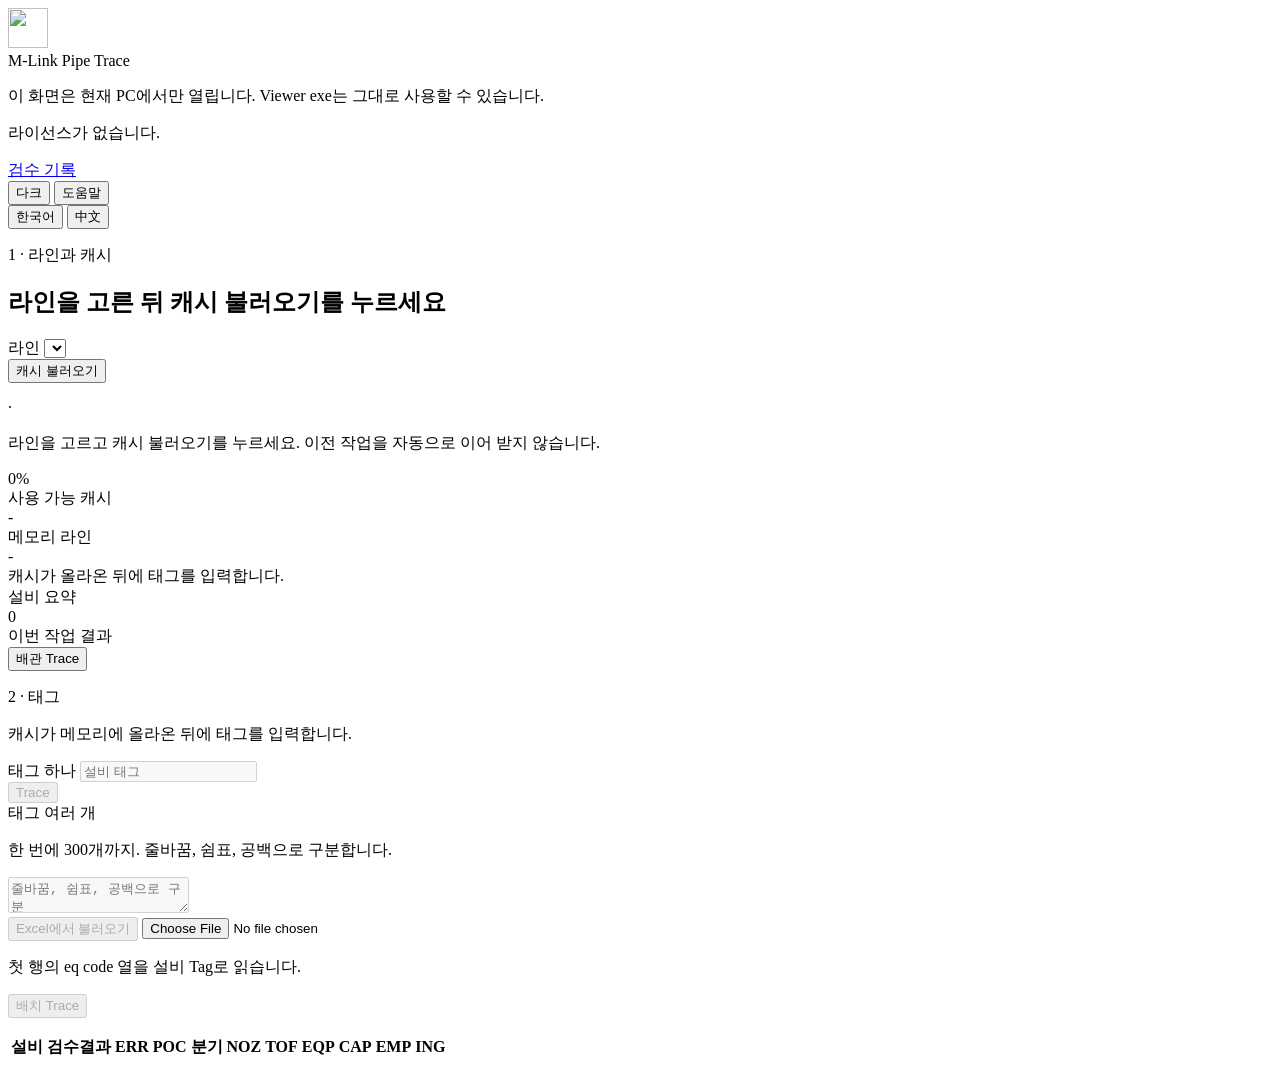
==== commit d979a3ad: "feat: x2_m 웹 배치와 eq code 엑셀 업로드를 넣는다 Web 라인에 x2_m을 넣고, UI와 Web 배치 Excel은 eq code 열을 Tag로 읽는다. 태그가 없으" ====
--- a/PocTrace.Web/wwwroot/index.html
+++ b/PocTrace.Web/wwwroot/index.html
@@ -137,7 +137,7 @@
         <div class="inline-file">
           <button id="batchFileBtn" class="ghost" type="button" data-i18n="batchFileBtn" disabled>Excel에서 불러오기</button>
           <input id="batchFile" type="file" accept=".xlsx,.xlsm" />
-          <p class="hint" id="batchFileInfo" data-i18n="batchFileHint">A열 2행부터 EQPID를 읽습니다. 1행은 제목으로 건너뜁니다.</p>
+          <p class="hint" id="batchFileInfo" data-i18n="batchFileHint">첫 행의 eq code 열을 설비 Tag로 읽습니다.</p>
         </div>
         <div class="actions">
           <button id="batchBtn" class="primary" type="button" data-i18n="batchBtn" disabled>배치 Trace</button>
@@ -393,7 +393,7 @@
         factLines: "Line <b>{done}/{total}</b>",
         factEqp: "EQPID <b>{done}/{total}</b>",
         batchFileBtn: "Excel에서 불러오기",
-        batchFileHint: "A열 2행부터 EQPID를 읽습니다. 1행은 제목으로 건너뜁니다.",
+        batchFileHint: "첫 행의 eq code 열을 설비 Tag로 읽습니다.",
         batchFileOk: "{file}: {count}건을 불러왔습니다. 빈 칸 제외, 중복 {dup}건 제외.",
         batchFileFail: "Excel을 읽지 못했습니다.",
         batchFileOver: "{count}건을 불러왔지만 한 번에 {max}개까지입니다. 파일을 나누어 주세요."
@@ -528,7 +528,7 @@
         factLines: "Line <b>{done}/{total}</b>",
         factEqp: "EQPID <b>{done}/{total}</b>",
         batchFileBtn: "从 Excel 导入",
-        batchFileHint: "从 A 列第 2 行起读取 EQPID。第 1 行作为标题跳过。",
+        batchFileHint: "把首行 eq code 列读成设备 Tag。",
         batchFileOk: "{file}: 已导入 {count} 条。已排除空白，重复 {dup} 条已排除。",
         batchFileFail: "无法读取 Excel。",
         batchFileOver: "已导入 {count} 条，但一次最多 {max} 个。请拆分文件。"
@@ -561,7 +561,7 @@
           <p>태그를 줄바꿈, 쉼표, 공백으로 구분해 붙여 넣고 <b>배치 Trace</b>를 누릅니다. 한 번에 300개까지입니다.</p>
           <h4>Excel로 올리기</h4>
           <ol>
-            <li>Excel의 <b>A열 2행부터</b> EQPID를 적습니다. 1행은 제목이라 읽지 않습니다.</li>
+            <li>Excel 첫 행의 <b>eq code</b> 열을 설비 Tag로 읽습니다. 태그가 없으면 미배치설비, 태그는 있으나 연결 배관이 없으면 미설계 배치 설비로 결과 행을 남깁니다.</li>
             <li><b>Excel에서 불러오기</b>로 파일(xlsx, xlsm)을 고르면 입력칸에 EQPID가 채워집니다. 중복과 빈 칸은 빠집니다.</li>
             <li>내용을 확인하고 <b>배치 Trace</b>를 누릅니다. 진행 표시에 Tag n/m 과 현재 Tag가 나옵니다.</li>
           </ol>
@@ -626,7 +626,7 @@
           <p>用换行、逗号或空格分隔 Tag 后粘贴，点击 <b>Batch Trace</b>。一次最多 300 个。</p>
           <h4>用 Excel 上传</h4>
           <ol>
-            <li>在 Excel 的 <b>A 列第 2 行起</b>填写 EQPID。第 1 行是标题，不会读取。</li>
+            <li>把 Excel 首行的 <b>eq code</b> 列读成设备 Tag。没有该 Tag 时结果为未布置设备，有 Tag 但没有连接配管时保留未设计布置设备的 Trace 行。</li>
             <li>点击<b>从 Excel 导入</b>选择文件（xlsx、xlsm），EQPID 会填入输入框。重复和空白会被排除。</li>
             <li>确认内容后点击 <b>Batch Trace</b>。进度中会显示 Tag n/m 和当前 Tag。</li>
           </ol>
@@ -792,9 +792,10 @@
       return t("dbSync") + " " + (line.savedAt || "");
     }
     function lineLabel(line) {
-      if (!line.found) return line.db + "  (" + t("cacheMissing") + ")";
-      if (!line.allowed) return line.db + "  (" + syncText(line) + " · " + t("cacheOld") + " " + (line.ageHours == null ? "" : line.ageHours + "h") + ")";
-      return line.db + "  (" + syncText(line) + ")";
+      var shown = line.db === "x2_m" ? "X2-M" : line.db;
+      if (!line.found) return shown + "  (" + t("cacheMissing") + ")";
+      if (!line.allowed) return shown + "  (" + syncText(line) + " · " + t("cacheOld") + " " + (line.ageHours == null ? "" : line.ageHours + "h") + ")";
+      return shown + "  (" + syncText(line) + ")";
     }
     function selectedLine() {
       var db = $("db").value;
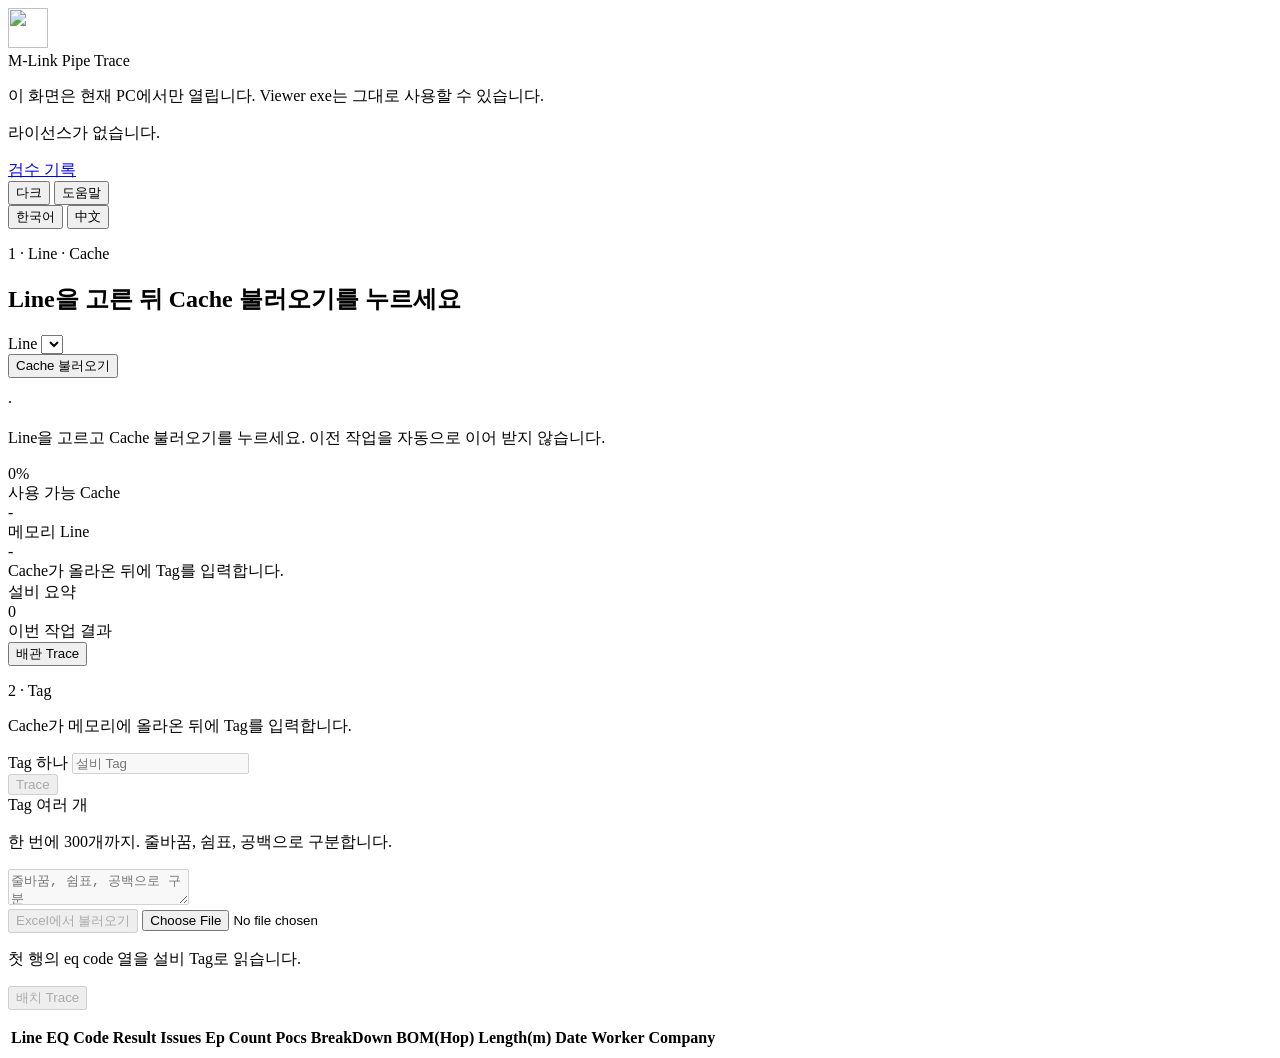
==== commit 9a52c098: "feat: 설비 결과 엑셀과 Web 결과 표를 영문 Summary 양식으로 맞춘다 Summary 첫 행을 Line부터 Company까지 두고 상태 수량 행은 빼며, hookup 통" ====
--- a/PocTrace.Web/wwwroot/index.html
+++ b/PocTrace.Web/wwwroot/index.html
@@ -34,18 +34,18 @@
 
   <main class="wrap">
     <section class="card stage" id="lineBar">
-      <p class="eyebrow" data-i18n="stepCache">1 · 라인과 캐시</p>
-      <h1 data-i18n="lineTitle">라인을 고른 뒤 캐시 불러오기를 누르세요</h1>
-      <label for="db" data-i18n="line">라인</label>
+      <p class="eyebrow" data-i18n="stepCache">1 · Line · Cache</p>
+      <h1 data-i18n="lineTitle">Line을 고른 뒤 Cache 불러오기를 누르세요</h1>
+      <label for="db" data-i18n="line">Line</label>
       <select id="db"></select>
       <div class="actions">
-        <button id="loadCacheBtn" class="primary" type="button" data-i18n="loadCache">캐시 불러오기</button>
+        <button id="loadCacheBtn" class="primary" type="button" data-i18n="loadCache">Cache 불러오기</button>
       </div>
       <p class="hint" id="lineHint"></p>
       <div class="status">
         <div class="status-row">
           <span id="statusIcon" class="status-icon" aria-hidden="true">·</span>
-          <p id="status" aria-live="polite" data-i18n="statusLoading">캐시 상태를 읽는 중...</p>
+          <p id="status" aria-live="polite" data-i18n="statusLoading">Cache 상태를 읽는 중...</p>
         </div>
         <div class="bar-row">
           <div class="bar" id="progress" role="progressbar" aria-valuemin="0" aria-valuemax="100" aria-valuenow="0" aria-labelledby="status"><i id="bar"></i></div>
@@ -58,14 +58,14 @@
       </div>
       <section class="kpis" id="traceKpis">
         <article class="kpi">
-          <div class="kpi-label" data-i18n="kpiCache">사용 가능 캐시</div>
+          <div class="kpi-label" data-i18n="kpiCache">사용 가능 Cache</div>
           <div class="kpi-value" id="kpiCache">-</div>
           <div class="kpi-sub" id="kpiCacheSub"></div>
         </article>
         <article class="kpi">
-          <div class="kpi-label" data-i18n="kpiLoaded">메모리 라인</div>
+          <div class="kpi-label" data-i18n="kpiLoaded">메모리 Line</div>
           <div class="kpi-value" id="kpiLoaded">-</div>
-          <div class="kpi-sub" data-i18n="kpiLoadedSub">캐시가 올라온 뒤에 태그를 입력합니다.</div>
+          <div class="kpi-sub" data-i18n="kpiLoadedSub">Cache가 올라온 뒤에 Tag를 입력합니다.</div>
         </article>
         <article class="kpi">
           <div class="kpi-label" data-i18n="kpiRows">설비 요약</div>
@@ -121,17 +121,17 @@
 
     <section class="grid-2 panel" id="panel-trace" role="tabpanel" aria-labelledby="tab-trace" data-panel="trace">
       <article class="card">
-        <p class="eyebrow" data-i18n="stepTag">2 · 태그</p>
-        <p class="hint" id="traceGate" data-i18n="traceGate">캐시가 메모리에 올라온 뒤에 태그를 입력합니다.</p>
-        <label for="tag" data-i18n="tag">태그 하나</label>
-        <input id="tag" list="recentTags" data-i18n-placeholder="tagPh" placeholder="설비 태그" disabled />
+        <p class="eyebrow" data-i18n="stepTag">2 · Tag</p>
+        <p class="hint" id="traceGate" data-i18n="traceGate">Cache가 메모리에 올라온 뒤에 Tag를 입력합니다.</p>
+        <label for="tag" data-i18n="tag">Tag 하나</label>
+        <input id="tag" list="recentTags" data-i18n-placeholder="tagPh" placeholder="설비 Tag" disabled />
         <datalist id="recentTags"></datalist>
         <div class="actions">
           <button id="traceBtn" class="primary" type="button" data-i18n="trace" disabled>Trace</button>
         </div>
       </article>
       <article class="card">
-        <label for="batch" data-i18n="batch">태그 여러 개</label>
+        <label for="batch" data-i18n="batch">Tag 여러 개</label>
         <p class="hint" id="batchLimit"></p>
         <textarea id="batch" data-i18n-placeholder="batchPh" placeholder="줄바꿈, 쉼표, 공백으로 구분" disabled></textarea>
         <div class="inline-file">
@@ -174,7 +174,7 @@
             <tr>
               <th data-i18n="hRow">행</th>
               <th data-i18n="hSite">Site</th>
-              <th data-i18n="hLine">라인</th>
+              <th data-i18n="hLine">Line</th>
               <th data-i18n="hProcess">공정</th>
               <th data-i18n="hCode">건설코드</th>
               <th data-i18n="hEqpId">EQPID</th>
@@ -226,12 +226,18 @@
       <table id="traceTable">
         <thead>
           <tr>
-            <th data-i18n="hEq">설비</th>
-            <th data-i18n="hRes">결과</th>
-            <th>ERR</th>
-            <th>POC</th>
-            <th data-i18n="hBranch">분기</th>
-            <th>NOZ</th><th>TOF</th><th>EQP</th><th>CAP</th><th>EMP</th><th>ING</th>
+            <th>Line</th>
+            <th>EQ Code</th>
+            <th>Result</th>
+            <th>Issues</th>
+            <th>Ep Count</th>
+            <th>Pocs</th>
+            <th>BreakDown</th>
+            <th>BOM(Hop)</th>
+            <th>Length(m)</th>
+            <th>Date</th>
+            <th>Worker</th>
+            <th>Company</th>
           </tr>
         </thead>
         <tbody id="rows"></tbody>
@@ -274,30 +280,30 @@
         licenseLeft: "만료 {date} · {days}일 남음",
         licensePast: "만료 {date} · {days}일 지남",
         licenseDeniedExtra: "철거검수와 노즐추적은 2차 권한에서 사용할 수 없습니다.",
-        kpiCache: "사용 가능 캐시",
-        kpiLoaded: "메모리 라인",
-        kpiLoadedSub: "캐시가 올라온 뒤에 태그를 입력합니다.",
-        stepCache: "1 · 라인과 캐시",
-        lineTitle: "라인을 고른 뒤 캐시 불러오기를 누르세요",
-        loadCache: "캐시 불러오기",
-        pickLineFirst: "라인을 고르고 캐시 불러오기를 누르세요. 이전 작업을 자동으로 이어 받지 않습니다.",
+        kpiCache: "사용 가능 Cache",
+        kpiLoaded: "메모리 Line",
+        kpiLoadedSub: "Cache가 올라온 뒤에 Tag를 입력합니다.",
+        stepCache: "1 · Line · Cache",
+        lineTitle: "Line을 고른 뒤 Cache 불러오기를 누르세요",
+        loadCache: "Cache 불러오기",
+        pickLineFirst: "Line을 고르고 Cache 불러오기를 누르세요. 이전 작업을 자동으로 이어 받지 않습니다.",
         historyLink: "검수 기록",
-        stepTag: "2 · 태그",
-        traceGate: "캐시가 메모리에 올라온 뒤에 태그를 입력합니다.",
-        traceGateReady: "이 라인의 캐시가 메모리에 있습니다. 설비 태그를 입력하세요.",
-        needCache: "아직 캐시를 메모리에 올리는 중입니다.",
-        needFreshLine: "48시간 안의 캐시가 있는 라인이 없습니다. Admin에서 캐시를 갱신하세요.",
+        stepTag: "2 · Tag",
+        traceGate: "Cache가 메모리에 올라온 뒤에 Tag를 입력합니다.",
+        traceGateReady: "이 Line의 Cache가 메모리에 있습니다. 설비 Tag를 입력하세요.",
+        needCache: "아직 Cache를 메모리에 올리는 중입니다.",
+        needFreshLine: "48시간 안의 Cache가 있는 Line이 없습니다. Admin에서 Cache를 갱신하세요.",
         themeDark: "다크",
         themeLight: "라이트",
-        kindLoad: "캐시",
+        kindLoad: "Cache",
         kpiRows: "설비 요약",
         kpiRowsSub: "이번 작업 결과",
-        statusLoading: "캐시 상태를 읽는 중...",
-        line: "라인",
-        tag: "태그 하나",
-        tagPh: "설비 태그",
+        statusLoading: "Cache 상태를 읽는 중...",
+        line: "Line",
+        tag: "Tag 하나",
+        tagPh: "설비 Tag",
         trace: "Trace",
-        batch: "태그 여러 개",
+        batch: "Tag 여러 개",
         batchPh: "줄바꿈, 쉼표, 공백으로 구분",
         batchBtn: "배치 Trace",
         excel: "Excel 받기",
@@ -308,11 +314,11 @@
         empty: "아직 결과가 없습니다.",
         unavailable: "사용 불가",
         none: "없음",
-        linesUnit: "라인",
-        requestSent: "요청을 보냈습니다. 캐시를 올리는 동안 시간이 걸릴 수 있습니다.",
+        linesUnit: "Line",
+        requestSent: "요청을 보냈습니다. Cache를 올리는 동안 시간이 걸릴 수 있습니다.",
         statusFail: "상태 조회 실패",
         requestFail: "요청 실패",
-        loadedPrefix: "메모리에 올라간 라인: ",
+        loadedPrefix: "메모리에 올라간 Line: ",
         tabTrace: "배관 Trace",
         tabDemo: "철거검수",
         tabNozzle: "노즐추적",
@@ -328,10 +334,10 @@
         demoFilterPh: "EQPID",
         demoStale: "내용이 바뀌었습니다. 다시 검증하세요.",
         demoCounts: "전체 {total}행 · 유효 {valid} · 오류 {invalid} · Trace EQPID {distinctEqp}",
-        demoConfirm: "유효 {valid}행을 검수합니다. 오류 {invalid}행은 제외합니다.\n라인별 EQPID: {lines}\n캐시: {cache}\n\n계속할까요?",
+        demoConfirm: "유효 {valid}행을 검수합니다. 오류 {invalid}행은 제외합니다.\nLine별 EQPID: {lines}\nCache: {cache}\n\n계속할까요?",
         hRow: "행",
         hSite: "Site",
-        hLine: "라인",
+        hLine: "Line",
         hProcess: "공정",
         hCode: "건설코드",
         hEqpId: "EQPID",
@@ -340,13 +346,13 @@
         html: "HTML 요약",
         demoEmpty: "검증하면 행이 여기에 표시됩니다.",
         etaUnit: "초",
-        cacheMissing: "캐시 없음",
+        cacheMissing: "Cache 없음",
         cacheOld: "48시간 초과",
         nozzleLabel: "키 목록",
         nozzlePh: "한 줄에 키 하나",
         nozzleBtn: "노즐추적 실행",
-        needTag: "태그를 입력하세요.",
-        needBatch: "배치 태그를 입력하세요.",
+        needTag: "Tag를 입력하세요.",
+        needBatch: "배치 Tag를 입력하세요.",
         needNozzle: "노즐 키를 입력하세요.",
         overBatch: "배치는 한 번에 {max}개까지입니다. 지금은 {n}개입니다.",
         overNozzle: "한 번에 {max}개까지입니다. 지금은 {n}개입니다.",
@@ -354,8 +360,8 @@
         batchLimit: "한 번에 {n}개까지. 줄바꿈, 쉼표, 공백으로 구분합니다.",
         nozzleLimit: "한 번에 {n}개까지.",
         demoLimit: "한 번에 {n}행까지. 종합 표는 {summary}행까지 화면에 나옵니다.",
-        lineLoadSlow: "이 라인은 아직 메모리에 없습니다. 캐시 불러오기를 누르세요. 첫 실행은 수십 초 걸릴 수 있습니다.",
-        lineReady: "이 라인은 메모리에 있습니다.",
+        lineLoadSlow: "이 Line은 아직 메모리에 없습니다. Cache 불러오기를 누르세요. 첫 실행은 수십 초 걸릴 수 있습니다.",
+        lineReady: "이 Line은 메모리에 있습니다.",
         hKeyKind: "키 종류",
         hKey: "키",
         hNozStatus: "추적 상태",
@@ -370,11 +376,11 @@
         helpClose: "닫기",
         helpTitle: "기능별 사용 가이드",
         dbSync: "DB sync",
-        memEstimate: "실행 시 예상 메모리 <b>{est}</b> (전체 RAM의 {pct}%) · 캐시 {cache} · 가용 {avail}",
+        memEstimate: "실행 시 예상 메모리 <b>{est}</b> (전체 RAM의 {pct}%) · Cache {cache} · 가용 {avail}",
         memLoaded: "메모리 사용 중 <b>{proc}</b> · 가용 {avail} / 전체 {total}",
         memUnknown: "메모리 정보를 읽지 못했습니다",
         memWarn: " · 여유 부족 주의",
-        jsCache: "캐시 로드",
+        jsCache: "Cache 로드",
         jsTrace: "Trace",
         jsExcel: "Excel 저장",
         jsSummary: "요약 저장",
@@ -409,26 +415,26 @@
         licenseLeft: "到期 {date} · 剩余 {days} 天",
         licensePast: "到期 {date} · 已过 {days} 天",
         licenseDeniedExtra: "拆除检验和 Nozzle Trace 不能在二次权限下使用。",
-        kpiCache: "可用缓存",
-        kpiLoaded: "已载入线路",
-        kpiLoadedSub: "缓存载入内存后才能输入 Tag。",
-        stepCache: "1 · 线路与缓存",
-        lineTitle: "选择线路后请点击载入缓存",
-        loadCache: "载入缓存",
-        pickLineFirst: "请选择线路并点击载入缓存。不会自动继续上次作业。",
+        kpiCache: "可用Cache",
+        kpiLoaded: "已载入Line",
+        kpiLoadedSub: "Cache载入内存后才能输入 Tag。",
+        stepCache: "1 · Line · Cache",
+        lineTitle: "选择Line后请点击载入Cache",
+        loadCache: "载入Cache",
+        pickLineFirst: "请选择Line并点击载入Cache。不会自动继续上次作业。",
         historyLink: "检查记录",
         stepTag: "2 · Tag",
-        traceGate: "缓存载入内存后才能输入 Tag。",
-        traceGateReady: "此线路的缓存已在内存中。请输入设备 Tag。",
-        needCache: "正在把缓存载入内存。",
-        needFreshLine: "没有 48 小时内的缓存。请让 Admin 更新缓存。",
+        traceGate: "Cache载入内存后才能输入 Tag。",
+        traceGateReady: "此Line的Cache已在内存中。请输入设备 Tag。",
+        needCache: "正在把Cache载入内存。",
+        needFreshLine: "没有 48 小时内的Cache。请让 Admin 更新Cache。",
         themeDark: "深色",
         themeLight: "浅色",
-        kindLoad: "缓存",
+        kindLoad: "Cache",
         kpiRows: "设备摘要",
         kpiRowsSub: "本次作业结果",
-        statusLoading: "正在读取缓存状态...",
-        line: "线路",
+        statusLoading: "正在读取Cache状态...",
+        line: "Line",
         tag: "单个 Tag",
         tagPh: "设备 Tag",
         trace: "Trace",
@@ -443,11 +449,11 @@
         empty: "尚无结果。",
         unavailable: "不可用",
         none: "无",
-        linesUnit: "条线路",
-        requestSent: "请求已发送。载入缓存可能需要一些时间。",
+        linesUnit: "Line",
+        requestSent: "请求已发送。载入Cache可能需要一些时间。",
         statusFail: "状态查询失败",
         requestFail: "请求失败",
-        loadedPrefix: "已载入内存的线路: ",
+        loadedPrefix: "已载入内存的Line: ",
         tabTrace: "Pipe Trace",
         tabDemo: "拆除检验",
         tabNozzle: "Nozzle Trace",
@@ -463,10 +469,10 @@
         demoFilterPh: "EQPID",
         demoStale: "内容已更改，请重新验证。",
         demoCounts: "全部 {total} 行 · 有效 {valid} · 错误 {invalid} · Trace EQPID {distinctEqp}",
-        demoConfirm: "将检查 {valid} 行。错误 {invalid} 行会排除。\n各线路 EQPID: {lines}\n缓存: {cache}\n\n是否继续？",
+        demoConfirm: "将检查 {valid} 行。错误 {invalid} 行会排除。\n各Line EQPID: {lines}\nCache: {cache}\n\n是否继续？",
         hRow: "行",
         hSite: "Site",
-        hLine: "线路",
+        hLine: "Line",
         hProcess: "工序",
         hCode: "建设代码",
         hEqpId: "EQPID",
@@ -475,7 +481,7 @@
         html: "HTML 摘要",
         demoEmpty: "验证后在此显示行。",
         etaUnit: "秒",
-        cacheMissing: "无缓存",
+        cacheMissing: "无Cache",
         cacheOld: "超过48小时",
         nozzleLabel: "Key 列表",
         nozzlePh: "每行一个 Key",
@@ -489,8 +495,8 @@
         batchLimit: "一次最多 {n} 个。可用换行、逗号或空格分隔。",
         nozzleLimit: "一次最多 {n} 个。",
         demoLimit: "一次最多 {n} 行。综合表在画面上最多显示 {summary} 行。",
-        lineLoadSlow: "此线路尚未载入内存。请点击载入缓存。首次可能需要几十秒。",
-        lineReady: "此线路已在内存中。",
+        lineLoadSlow: "此Line尚未载入内存。请点击载入Cache。首次可能需要几十秒。",
+        lineReady: "此Line已在内存中。",
         hKeyKind: "Key 类型",
         hKey: "Key",
         hNozStatus: "Trace 状态",
@@ -505,11 +511,11 @@
         helpClose: "关闭",
         helpTitle: "功能使用指南",
         dbSync: "DB sync",
-        memEstimate: "执行时预计内存 <b>{est}</b>（占总 RAM {pct}%）· 缓存 {cache} · 可用 {avail}",
+        memEstimate: "执行时预计内存 <b>{est}</b>（占总 RAM {pct}%）· Cache {cache} · 可用 {avail}",
         memLoaded: "内存使用中 <b>{proc}</b> · 可用 {avail} / 总计 {total}",
         memUnknown: "无法读取内存信息",
         memWarn: " · 请注意余量不足",
-        jsCache: "载入缓存",
+        jsCache: "载入Cache",
         jsTrace: "Trace",
         jsExcel: "保存 Excel",
         jsSummary: "保存汇总",
@@ -541,27 +547,27 @@
         { id: "start", title: "시작하기", html: `
           <h3>시작하기</h3>
           <ol>
-            <li>상단 <b>라인</b>에서 작업할 라인을 고릅니다. 라인 이름 옆 <code>DB sync 날짜</code>는 Admin이 DB에서 캐시를 만든 마지막 시각입니다.</li>
-            <li><b>캐시 불러오기</b>를 누르면 캐시가 이 PC 메모리에 올라갑니다. 진행률 숫자가 단계마다 올라가며, 처음에는 수십 초 걸릴 수 있습니다.</li>
+            <li>상단 <b>Line</b>에서 작업할 Line을 고릅니다. Line 이름 옆 <code>DB sync 날짜</code>는 Admin이 DB에서 Cache를 만든 마지막 시각입니다.</li>
+            <li><b>Cache 불러오기</b>를 누르면 Cache가 이 PC 메모리에 올라갑니다. 진행률 숫자가 단계마다 올라가며, 처음에는 수십 초 걸릴 수 있습니다.</li>
             <li>상단 <b>메모리 표시</b>에 실행 시 예상 메모리와 지금 비어 있는 메모리가 나옵니다. 여유가 부족하면 주황색, 위험하면 빨간색입니다.</li>
-            <li>캐시가 올라온 뒤에만 태그 입력이 열립니다. 작업은 한 번에 하나만 실행됩니다.</li>
+            <li>Cache가 올라온 뒤에만 Tag 입력이 열립니다. 작업은 한 번에 하나만 실행됩니다.</li>
           </ol>
-          <p class="tip">캐시가 48시간보다 오래되었으면 해당 라인은 선택할 수 없습니다. Admin에서 캐시를 다시 만들어야 합니다.</p>` },
+          <p class="tip">Cache가 48시간보다 오래되었으면 해당 Line은 선택할 수 없습니다. Admin에서 Cache를 다시 만들어야 합니다.</p>` },
         { id: "trace", title: "배관 Trace", html: `
           <h3>배관 Trace (설비 1개)</h3>
           <ol>
-            <li>캐시를 불러온 뒤 <b>태그 하나</b>에 설비 태그를 입력하고 <b>Trace</b>를 누릅니다.</li>
-            <li>원형 진행 표시가 <b>캐시 → Trace → Excel 저장</b> 단계와 경과 시간을 보여 줍니다. 오래 걸리는 구간에서도 숫자가 천천히 움직입니다.</li>
+            <li>Cache를 불러온 뒤 <b>Tag 하나</b>에 설비 Tag를 입력하고 <b>Trace</b>를 누릅니다.</li>
+            <li>원형 진행 표시가 <b>Cache → Trace → Excel 저장</b> 단계와 경과 시간을 보여 줍니다. 오래 걸리는 구간에서도 숫자가 천천히 움직입니다.</li>
             <li>끝나면 아래 표에 설비 요약이 나옵니다. 행을 누르면 실패 사유가 펼쳐집니다.</li>
             <li><b>Excel 받기</b>로 전체 결과를 내려받습니다.</li>
           </ol>` },
         { id: "batch", title: "배치 Trace · Excel 업로드", html: `
           <h3>배치 Trace</h3>
           <h4>직접 입력</h4>
-          <p>태그를 줄바꿈, 쉼표, 공백으로 구분해 붙여 넣고 <b>배치 Trace</b>를 누릅니다. 한 번에 300개까지입니다.</p>
+          <p>Tag를 줄바꿈, 쉼표, 공백으로 구분해 붙여 넣고 <b>배치 Trace</b>를 누릅니다. 한 번에 300개까지입니다.</p>
           <h4>Excel로 올리기</h4>
           <ol>
-            <li>Excel 첫 행의 <b>eq code</b> 열을 설비 Tag로 읽습니다. 태그가 없으면 미배치설비, 태그는 있으나 연결 배관이 없으면 미설계 배치 설비로 결과 행을 남깁니다.</li>
+            <li>Excel 첫 행의 <b>eq code</b> 열을 설비 Tag로 읽습니다. Tag가 없으면 미배치설비, Tag는 있으나 연결 배관이 없으면 미설계 배치 설비로 결과 행을 남깁니다.</li>
             <li><b>Excel에서 불러오기</b>로 파일(xlsx, xlsm)을 고르면 입력칸에 EQPID가 채워집니다. 중복과 빈 칸은 빠집니다.</li>
             <li>내용을 확인하고 <b>배치 Trace</b>를 누릅니다. 진행 표시에 Tag n/m 과 현재 Tag가 나옵니다.</li>
           </ol>
@@ -579,7 +585,7 @@
         { id: "nozzle", title: "노즐추적", html: `
           <h3>노즐추적</h3>
           <ol>
-            <li>캐시를 불러온 뒤 키 종류를 고릅니다. <b>BIM ID</b>, <b>Instance</b>, <b>GUID</b> 중 하나입니다.</li>
+            <li>Cache를 불러온 뒤 키 종류를 고릅니다. <b>BIM ID</b>, <b>Instance</b>, <b>GUID</b> 중 하나입니다.</li>
             <li>키를 한 줄에 하나씩 넣고 <b>노즐추적 실행</b>을 누릅니다. 한 번에 300개까지입니다.</li>
             <li>진행 표시가 끝나면 표에 키별 추적 상태와 경로 수가 나오고, Excel을 받을 수 있습니다.</li>
           </ol>` },
@@ -587,7 +593,7 @@
           <h3>검수 기록</h3>
           <ol>
             <li>상단 <b>검수 기록</b>을 누르면 모든 사용자의 기록이 나옵니다. 기록은 개인 PC와 모든 사용자가 함께 보는 공용 폴더에 함께 남습니다.</li>
-            <li><b>사용자, 검수 방식, 라인, 기간, 대상</b>을 골라 <b>조회</b>합니다.</li>
+            <li><b>사용자, 검수 방식, Line, 기간, 대상</b>을 골라 <b>조회</b>합니다.</li>
             <li><b>Excel 다운로드</b>는 지금 조회한 조건 그대로 내려받습니다.</li>
             <li>Admin 권한이면 행 왼쪽 체크박스로 여러 행을 골라 <b>선택 삭제</b>할 수 있습니다. 삭제하면 모든 사용자의 기록에서 지워집니다.</li>
           </ol>
@@ -595,9 +601,9 @@
         { id: "faq", title: "문제 해결", html: `
           <h3>문제 해결</h3>
           <ul>
-            <li><b>라인이 회색이라 선택이 안 돼요</b> — 캐시가 없거나 48시간이 지났습니다. Admin에서 캐시를 갱신해야 합니다.</li>
+            <li><b>Line이 회색이라 선택이 안 돼요</b> — Cache가 없거나 48시간이 지났습니다. Admin에서 Cache를 갱신해야 합니다.</li>
             <li><b>이미 실행 중인 작업이 있다고 나와요</b> — 한 번에 하나만 가능합니다. 끝나길 기다리거나 취소하세요.</li>
-            <li><b>메모리 표시가 주황/빨강이에요</b> — 다른 프로그램을 닫고 실행하세요. 예상값은 캐시 크기 기준 추정입니다.</li>
+            <li><b>메모리 표시가 주황/빨강이에요</b> — 다른 프로그램을 닫고 실행하세요. 예상값은 Cache 크기 기준 추정입니다.</li>
             <li><b>Web.exe 가 이미 떠 있다는 안내가 나와요</b> — 한 사용자 세션에는 하나만 실행됩니다. 안내 후 기존 화면이 열립니다. 브라우저 화면을 모두 닫으면 Web.exe 도 자동으로 종료됩니다(작업 중이면 끝난 뒤).</li>
             <li><b>화면을 새로 열었는데 작업이 보여요</b> — 최근 작업 버튼으로 12시간 안의 작업을 다시 열 수 있습니다.</li>
           </ul>` }
@@ -606,17 +612,17 @@
         { id: "start", title: "开始使用", html: `
           <h3>开始使用</h3>
           <ol>
-            <li>在顶部<b>线路</b>中选择要处理的线路。线路名称旁的 <code>DB sync 日期</code>是 Admin 最后一次从 DB 生成缓存的时间。</li>
-            <li>点击<b>载入缓存</b>，缓存会载入本机内存。进度数字会按阶段上升，首次可能需要几十秒。</li>
+            <li>在顶部<b>Line</b>中选择要处理的Line。Line名称旁的 <code>DB sync 日期</code>是 Admin 最后一次从 DB 生成Cache的时间。</li>
+            <li>点击<b>载入Cache</b>，Cache会载入本机内存。进度数字会按阶段上升，首次可能需要几十秒。</li>
             <li>顶部<b>内存显示</b>会给出执行时预计内存和当前可用内存。余量不足时为橙色，危险时为红色。</li>
-            <li>缓存载入后才能输入 Tag。同一时间只能运行一个作业。</li>
+            <li>Cache载入后才能输入 Tag。同一时间只能运行一个作业。</li>
           </ol>
-          <p class="tip">缓存超过 48 小时的线路不能选择，需要让 Admin 重新生成缓存。</p>` },
+          <p class="tip">Cache超过 48 小时的Line不能选择，需要让 Admin 重新生成Cache。</p>` },
         { id: "trace", title: "Pipe Trace", html: `
           <h3>Pipe Trace（单个设备）</h3>
           <ol>
-            <li>载入缓存后，在<b>单个 Tag</b>中输入设备 Tag，点击 <b>Trace</b>。</li>
-            <li>圆形进度会显示<b>缓存 → Trace → 保存 Excel</b>阶段和已用时间。耗时较长时数字也会缓慢前进。</li>
+            <li>载入Cache后，在<b>单个 Tag</b>中输入设备 Tag，点击 <b>Trace</b>。</li>
+            <li>圆形进度会显示<b>Cache → Trace → 保存 Excel</b>阶段和已用时间。耗时较长时数字也会缓慢前进。</li>
             <li>完成后下方表格显示设备摘要。点击行可展开失败原因。</li>
             <li>点击<b>下载 Excel</b>获取完整结果。</li>
           </ol>` },
@@ -644,7 +650,7 @@
         { id: "nozzle", title: "Nozzle Trace", html: `
           <h3>Nozzle Trace</h3>
           <ol>
-            <li>载入缓存后选择 Key 类型：<b>BIM ID</b>、<b>Instance</b> 或 <b>GUID</b>。</li>
+            <li>载入Cache后选择 Key 类型：<b>BIM ID</b>、<b>Instance</b> 或 <b>GUID</b>。</li>
             <li>每行填一个 Key，点击<b>执行 Nozzle Trace</b>。一次最多 300 个。</li>
             <li>进度结束后，表格显示每个 Key 的 Trace 状态和路径数，并可下载 Excel。</li>
           </ol>` },
@@ -652,7 +658,7 @@
           <h3>检查记录</h3>
           <ol>
             <li>点击顶部<b>检查记录</b>可查看所有用户的记录。记录同时保存在本机和所有用户共用的公用文件夹中。</li>
-            <li>选择<b>用户、检查方式、线路、期间、对象</b>后点击<b>查询</b>。</li>
+            <li>选择<b>用户、检查方式、Line、期间、对象</b>后点击<b>查询</b>。</li>
             <li><b>下载 Excel</b>会按当前查询条件导出。</li>
             <li>Admin 权限可勾选行左侧的复选框，批量<b>删除所选</b>。删除后所有用户的记录中都会消失。</li>
           </ol>
@@ -660,9 +666,9 @@
         { id: "faq", title: "常见问题", html: `
           <h3>常见问题</h3>
           <ul>
-            <li><b>线路是灰色无法选择</b> — 没有缓存或已超过 48 小时，需要 Admin 更新缓存。</li>
+            <li><b>Line是灰色无法选择</b> — 没有Cache或已超过 48 小时，需要 Admin 更新Cache。</li>
             <li><b>提示已有作业在运行</b> — 同一时间只能运行一个。请等待结束或取消。</li>
-            <li><b>内存显示为橙色/红色</b> — 请关闭其他程序后再执行。预计值是根据缓存大小估算的。</li>
+            <li><b>内存显示为橙色/红色</b> — 请关闭其他程序后再执行。预计值是根据Cache大小估算的。</li>
             <li><b>提示 Web.exe 已在运行</b> — 每个用户会话只能运行一个。提示后会打开现有页面。关闭所有浏览器页面后 Web.exe 会自动退出（有作业时等作业结束）。</li>
             <li><b>重新打开画面后看到作业</b> — 可用“最近作业”按钮重新打开 12 小时内的作业。</li>
           </ul>` }
@@ -875,7 +881,7 @@
       $("excelZip").hidden = true;
     }
 
-    /* 검수 방식 탭을 바꾸면 이전 작업의 진행 표시를 지운다. 캐시 불러오기 표시와 진행 중인 작업은 건드리지 않는다. */
+    /* 검수 방식 탭을 바꾸면 이전 작업의 진행 표시를 지운다. Cache 불러오기 표시와 진행 중인 작업은 건드리지 않는다. */
     function resetProgressForTab(next) {
       if (busy || !lastJob || lastJob.kind === "load") return;
       if (JOB_TABS[lastJob.kind] === next) return;
@@ -1248,7 +1254,7 @@
       $("kpiRows").textContent = list.length;
       if (!list.length) {
         var empty = document.createElement("tr");
-        empty.innerHTML = "<td class='empty' colspan='11'>" + esc(t("empty")) + "</td>";
+        empty.innerHTML = "<td class='empty' colspan='12'>" + esc(t("empty")) + "</td>";
         body.appendChild(empty);
         return;
       }
@@ -1258,18 +1264,20 @@
         row.className = "clickable";
         row.tabIndex = 0;
         row.setAttribute("aria-expanded", "false");
+        var lineName = job.db || "";
         row.innerHTML =
+          "<td>" + esc(lineName) + "</td>" +
           "<td>" + esc(summary.EquipmentTag) + "</td>" +
           "<td><span class='pill " + (result === "FAIL" ? "fail" : "ok") + "'>" + esc(result) + "</span></td>" +
           "<td>" + num(summary.CountERR) + "</td>" +
+          "<td>" + num(summary.EquipmentCount) + "</td>" +
           "<td>" + num(summary.TotalPocCount) + "</td>" +
           "<td>" + num(summary.DerivedBranchCount) + "</td>" +
-          "<td>" + num(summary.CountNOZ) + "</td>" +
-          "<td>" + num(summary.CountTOF) + "</td>" +
-          "<td>" + num(summary.CountEQP) + "</td>" +
-          "<td>" + num(summary.CountCAP) + "</td>" +
-          "<td>" + num(summary.CountEMP) + "</td>" +
-          "<td>" + num(summary.CountING) + "</td>";
+          "<td>" + num(summary.TotalHopCount) + "</td>" +
+          "<td>" + meters(summary.TotalLength) + "</td>" +
+          "<td>" + esc(summary.LatestOpTime) + "</td>" +
+          "<td>" + esc(summary.LatestUserName) + "</td>" +
+          "<td>" + esc(summary.LatestCompanyName) + "</td>";
         function toggle() {
           var open = row.getAttribute("aria-expanded") === "true";
           var next = row.nextSibling;
@@ -1286,7 +1294,7 @@
           var detail = document.createElement("tr");
           detail.className = "issue";
           var cell = document.createElement("td");
-          cell.colSpan = 11;
+          cell.colSpan = 12;
           if (!mine.length) cell.textContent = t("noIssues");
           else cell.textContent = mine.map(function (item) {
             return [item.status, item.poc, item.issues, item.feedback].filter(function (part) {
@@ -1303,7 +1311,42 @@
           toggle();
         });
         body.appendChild(row);
+        body.appendChild(namePartRow(summary.Names || summary.names || []));
       });
+    }
+    function meters(value) {
+      var n = Number(value);
+      if (!isFinite(n)) return "";
+      return (Math.round(n * 10) / 10).toFixed(1);
+    }
+    function namePartRow(parts) {
+      var row = document.createElement("tr");
+      var cell = document.createElement("td");
+      cell.colSpan = 12;
+      var table = document.createElement("table");
+      table.className = "name-parts";
+      table.innerHTML =
+        "<thead><tr>" +
+        "<th>Name</th><th>Division</th><th>Subdivision1</th><th>Subdivision2</th>" +
+        "<th>Poc Count</th><th>Error Poc Count</th><th>Length(m)</th>" +
+        "</tr></thead>";
+      var body = document.createElement("tbody");
+      (parts || []).forEach(function (part) {
+        var tr = document.createElement("tr");
+        tr.innerHTML =
+          "<td>" + esc(part.Name || part.name) + "</td>" +
+          "<td>" + esc(part.Division || part.division) + "</td>" +
+          "<td>" + esc(part.Subdivision1 || part.subdivision1) + "</td>" +
+          "<td>" + esc(part.Subdivision2 || part.subdivision2) + "</td>" +
+          "<td>" + num(part.PocCount != null ? part.PocCount : part.pocCount) + "</td>" +
+          "<td>" + num(part.ErrorPocCount != null ? part.ErrorPocCount : part.errorPocCount) + "</td>" +
+          "<td>" + meters(part.LengthM != null ? part.LengthM : part.lengthM) + "</td>";
+        body.appendChild(tr);
+      });
+      table.appendChild(body);
+      cell.appendChild(table);
+      row.appendChild(cell);
+      return row;
     }
     function paintNozzleTable(job) {
       $("traceTable").hidden = true;
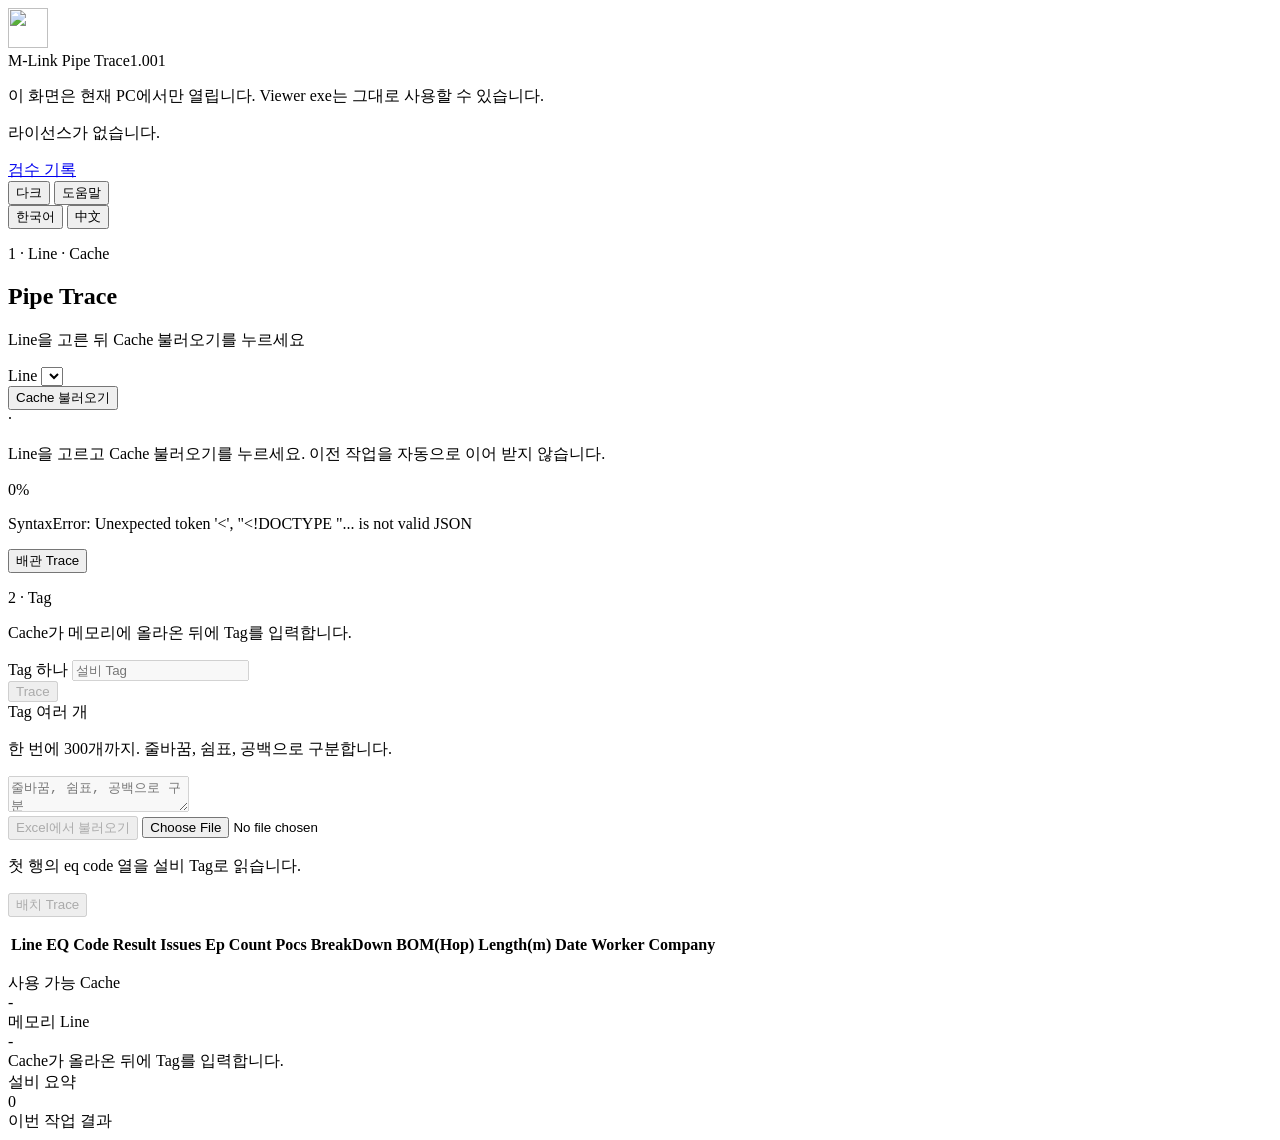
==== commit a1e5b40e: "feat: Pipe Trace 화면 검토 13항을 반영한다 단계 글자, 제목, 본문 크기, 대비, Cache 준비 상태, 오른쪽 메모리 영역, 결과 열 고정, 최근 작업 버튼, 실" ====
--- a/PocTrace.Web/wwwroot/index.html
+++ b/PocTrace.Web/wwwroot/index.html
@@ -13,10 +13,9 @@
     <div class="brand">
       <img class="mark" src="/assets/jcs-ui/brand/mark.png" width="40" height="40" alt="" />
       <div>
-        <div class="brand-name">M-Link <span data-i18n="brandSub">Pipe Trace</span></div>
+        <div class="brand-name">M-Link <span data-i18n="brandSub">Pipe Trace</span><span class="ver" id="appVersion">1.001</span></div>
         <p class="note" data-i18n="note">이 화면은 현재 PC에서만 열립니다. Viewer exe는 그대로 사용할 수 있습니다.</p>
         <p class="note" id="licenseLine" data-i18n="licenseLoading">라이선스를 확인하는 중...</p>
-        <div class="memchip" id="memChip" hidden role="status"></div>
       </div>
     </div>
     <div class="tools">
@@ -33,15 +32,17 @@
   </header>
 
   <main class="wrap">
+  <div class="workbench">
+  <div class="work-main">
     <section class="card stage" id="lineBar">
       <p class="eyebrow" data-i18n="stepCache">1 · Line · Cache</p>
-      <h1 data-i18n="lineTitle">Line을 고른 뒤 Cache 불러오기를 누르세요</h1>
+      <h1 data-i18n="pageTitle">Pipe Trace</h1>
+      <p class="hint" data-i18n="lineTitle">Line을 고른 뒤 Cache 불러오기를 누르세요</p>
       <label for="db" data-i18n="line">Line</label>
       <select id="db"></select>
       <div class="actions">
         <button id="loadCacheBtn" class="primary" type="button" data-i18n="loadCache">Cache 불러오기</button>
       </div>
-      <p class="hint" id="lineHint"></p>
       <div class="status">
         <div class="status-row">
           <span id="statusIcon" class="status-icon" aria-hidden="true">·</span>
@@ -56,23 +57,7 @@
         </div>
         <div id="recentJobs" class="recent"></div>
       </div>
-      <section class="kpis" id="traceKpis">
-        <article class="kpi">
-          <div class="kpi-label" data-i18n="kpiCache">사용 가능 Cache</div>
-          <div class="kpi-value" id="kpiCache">-</div>
-          <div class="kpi-sub" id="kpiCacheSub"></div>
-        </article>
-        <article class="kpi">
-          <div class="kpi-label" data-i18n="kpiLoaded">메모리 Line</div>
-          <div class="kpi-value" id="kpiLoaded">-</div>
-          <div class="kpi-sub" data-i18n="kpiLoadedSub">Cache가 올라온 뒤에 Tag를 입력합니다.</div>
-        </article>
-        <article class="kpi">
-          <div class="kpi-label" data-i18n="kpiRows">설비 요약</div>
-          <div class="kpi-value" id="kpiRows">0</div>
-          <div class="kpi-sub" id="kpiRowsSub" data-i18n="kpiRowsSub">이번 작업 결과</div>
-        </article>
-      </section>
+      <p class="step-error" id="lineError" hidden></p>
     </section>
 
     <nav class="tabs" role="tablist" id="tablist">
@@ -119,10 +104,11 @@
       </div>
     </section>
 
-    <section class="grid-2 panel" id="panel-trace" role="tabpanel" aria-labelledby="tab-trace" data-panel="trace">
+    <section class="grid-2 panel locked" id="panel-trace" role="tabpanel" aria-labelledby="tab-trace" data-panel="trace">
       <article class="card">
         <p class="eyebrow" data-i18n="stepTag">2 · Tag</p>
         <p class="hint" id="traceGate" data-i18n="traceGate">Cache가 메모리에 올라온 뒤에 Tag를 입력합니다.</p>
+        <p class="step-error" id="traceError" hidden></p>
         <label for="tag" data-i18n="tag">Tag 하나</label>
         <input id="tag" list="recentTags" data-i18n-placeholder="tagPh" placeholder="설비 Tag" disabled />
         <datalist id="recentTags"></datalist>
@@ -146,6 +132,7 @@
     </section>
 
     <section class="card panel" id="panel-demolition" role="tabpanel" aria-labelledby="tab-demolition" data-panel="demolition" hidden>
+      <p class="step-error" id="demoError" hidden></p>
       <p class="hint" data-i18n="demoHint">Excel(Site, 공정, 건설코드, EQPID)을 올리거나 아래에 붙여 넣습니다. 검증 후 노란 행은 빼고 검수합니다. 공정과 건설코드는 생략할 수 있습니다.</p>
       <p class="hint" id="demoLimit"></p>
       <div class="grid-2">
@@ -210,6 +197,7 @@
         <label><input type="radio" name="keyKind" value="instance" /> Instance</label>
         <label><input type="radio" name="keyKind" value="guid" /> GUID</label>
       </div>
+      <p class="step-error" id="nozzleError" hidden></p>
       <label for="nozzleText" data-i18n="nozzleLabel">키 목록</label>
       <textarea id="nozzleText" data-i18n-placeholder="nozzlePh" placeholder="한 줄에 키 하나" disabled></textarea>
       <div class="actions">
@@ -223,18 +211,19 @@
         <a id="excel" class="primary" href="#" hidden data-i18n="excel">Excel 받기</a>
         <a id="excelZip" class="primary" href="#" hidden data-i18n="excelZip">전체 ZIP 받기</a>
       </div>
+      <div class="table-wrap" id="traceWrap">
       <table id="traceTable">
         <thead>
           <tr>
             <th>Line</th>
             <th>EQ Code</th>
             <th>Result</th>
-            <th>Issues</th>
-            <th>Ep Count</th>
-            <th>Pocs</th>
-            <th>BreakDown</th>
-            <th>BOM(Hop)</th>
-            <th>Length(m)</th>
+            <th class="num">Issues</th>
+            <th class="num">Ep Count</th>
+            <th class="num">Pocs</th>
+            <th class="num">BreakDown</th>
+            <th class="num">BOM(Hop)</th>
+            <th class="num">Length(m)</th>
             <th>Date</th>
             <th>Worker</th>
             <th>Company</th>
@@ -242,6 +231,8 @@
         </thead>
         <tbody id="rows"></tbody>
       </table>
+      </div>
+      <div class="table-wrap" id="nozzleWrap">
       <table id="nozzleTable" hidden>
         <thead>
           <tr>
@@ -253,7 +244,31 @@
         </thead>
         <tbody id="nozzleRows"></tbody>
       </table>
+      </div>
     </section>
+  </div>
+  <aside class="card work-side" id="workSide">
+    <p class="hint" id="lineHint"></p>
+    <div class="memchip" id="memChip" hidden role="status"></div>
+    <section class="kpis" id="traceKpis">
+      <article class="kpi">
+        <div class="kpi-label" data-i18n="kpiCache">사용 가능 Cache</div>
+        <div class="kpi-value" id="kpiCache">-</div>
+        <div class="kpi-sub" id="kpiCacheSub"></div>
+      </article>
+      <article class="kpi">
+        <div class="kpi-label" data-i18n="kpiLoaded">메모리 Line</div>
+        <div class="kpi-value" id="kpiLoaded">-</div>
+        <div class="kpi-sub" data-i18n="kpiLoadedSub">Cache가 올라온 뒤에 Tag를 입력합니다.</div>
+      </article>
+      <article class="kpi">
+        <div class="kpi-label" data-i18n="kpiRows">설비 요약</div>
+        <div class="kpi-value" id="kpiRows">0</div>
+        <div class="kpi-sub" id="kpiRowsSub" data-i18n="kpiRowsSub">이번 작업 결과</div>
+      </article>
+    </section>
+  </aside>
+  </div>
   </main>
 
   <div class="modal-back" id="helpModal" hidden>
@@ -284,6 +299,7 @@
         kpiLoaded: "메모리 Line",
         kpiLoadedSub: "Cache가 올라온 뒤에 Tag를 입력합니다.",
         stepCache: "1 · Line · Cache",
+        pageTitle: "Pipe Trace",
         lineTitle: "Line을 고른 뒤 Cache 불러오기를 누르세요",
         loadCache: "Cache 불러오기",
         pickLineFirst: "Line을 고르고 Cache 불러오기를 누르세요. 이전 작업을 자동으로 이어 받지 않습니다.",
@@ -419,6 +435,7 @@
         kpiLoaded: "已载入Line",
         kpiLoadedSub: "Cache载入内存后才能输入 Tag。",
         stepCache: "1 · Line · Cache",
+        pageTitle: "Pipe Trace",
         lineTitle: "选择Line后请点击载入Cache",
         loadCache: "载入Cache",
         pickLineFirst: "请选择Line并点击载入Cache。不会自动继续上次作业。",
@@ -758,6 +775,11 @@
     }
     function syncInputs() {
       var lock = busy || !cacheReady;
+      var tracePanel = $("panel-trace");
+      if (tracePanel) {
+        tracePanel.classList.toggle("locked", !cacheReady);
+        tracePanel.classList.toggle("ready", cacheReady && !busy);
+      }
       $("tag").disabled = lock;
       $("batch").disabled = lock;
       $("traceBtn").disabled = lock;
@@ -918,6 +940,8 @@
       if (!lic.canNozzle && activeTab === "nozzle") switchTab("trace");
       var line = $("licenseLine");
       if (!line) return;
+      if (lic.version && $("appVersion")) $("appVersion").textContent = lic.version;
+      document.title = "PocTrace " + ($("appVersion") ? $("appVersion").textContent : "");
       if (!lic.ok) {
         line.textContent = lic.error || t("licenseFail");
         return;
@@ -1132,6 +1156,17 @@
       animSet(state, percent, creepTo);
       var bar = $("progress");
       bar.className = "bar" + (state && state !== "running" ? " " + state : "");
+      if (state === "error") {
+        var failKind = "load";
+        if (activeTab === "demolition") failKind = "demolition";
+        else if (activeTab === "nozzle") failKind = "nozzle";
+        else if (cacheReady) failKind = (lastJob && lastJob.kind) || jobKind || "trace";
+        paintStepError({
+          state: "error",
+          kind: failKind,
+          error: ($("status") && $("status").textContent) || t("statusFail")
+        });
+      }
     }
     function readJson(key, fallback) {
       try {
@@ -1269,12 +1304,12 @@
           "<td>" + esc(lineName) + "</td>" +
           "<td>" + esc(summary.EquipmentTag) + "</td>" +
           "<td><span class='pill " + (result === "FAIL" ? "fail" : "ok") + "'>" + esc(result) + "</span></td>" +
-          "<td>" + num(summary.CountERR) + "</td>" +
-          "<td>" + num(summary.EquipmentCount) + "</td>" +
-          "<td>" + num(summary.TotalPocCount) + "</td>" +
-          "<td>" + num(summary.DerivedBranchCount) + "</td>" +
-          "<td>" + num(summary.TotalHopCount) + "</td>" +
-          "<td>" + meters(summary.TotalLength) + "</td>" +
+          "<td class='num'>" + num(summary.CountERR) + "</td>" +
+          "<td class='num'>" + num(summary.EquipmentCount) + "</td>" +
+          "<td class='num'>" + num(summary.TotalPocCount) + "</td>" +
+          "<td class='num'>" + num(summary.DerivedBranchCount) + "</td>" +
+          "<td class='num'>" + num(summary.TotalHopCount) + "</td>" +
+          "<td class='num'>" + meters(summary.TotalLength) + "</td>" +
           "<td>" + esc(summary.LatestOpTime) + "</td>" +
           "<td>" + esc(summary.LatestUserName) + "</td>" +
           "<td>" + esc(summary.LatestCompanyName) + "</td>";
@@ -1311,7 +1346,9 @@
           toggle();
         });
         body.appendChild(row);
-        body.appendChild(namePartRow(summary.Names || summary.names || []));
+        var names = namePartRow(summary.Names || summary.names || []);
+        names.className = "name-block";
+        body.appendChild(names);
       });
     }
     function meters(value) {
@@ -1328,7 +1365,7 @@
       table.innerHTML =
         "<thead><tr>" +
         "<th>Name</th><th>Division</th><th>Subdivision1</th><th>Subdivision2</th>" +
-        "<th>Poc Count</th><th>Error Poc Count</th><th>Length(m)</th>" +
+        "<th class='num'>Poc Count</th><th class='num'>Error Poc Count</th><th class='num'>Length(m)</th>" +
         "</tr></thead>";
       var body = document.createElement("tbody");
       (parts || []).forEach(function (part) {
@@ -1338,9 +1375,9 @@
           "<td>" + esc(part.Division || part.division) + "</td>" +
           "<td>" + esc(part.Subdivision1 || part.subdivision1) + "</td>" +
           "<td>" + esc(part.Subdivision2 || part.subdivision2) + "</td>" +
-          "<td>" + num(part.PocCount != null ? part.PocCount : part.pocCount) + "</td>" +
-          "<td>" + num(part.ErrorPocCount != null ? part.ErrorPocCount : part.errorPocCount) + "</td>" +
-          "<td>" + meters(part.LengthM != null ? part.LengthM : part.lengthM) + "</td>";
+          "<td class='num'>" + num(part.PocCount != null ? part.PocCount : part.pocCount) + "</td>" +
+          "<td class='num'>" + num(part.ErrorPocCount != null ? part.ErrorPocCount : part.errorPocCount) + "</td>" +
+          "<td class='num'>" + meters(part.LengthM != null ? part.LengthM : part.lengthM) + "</td>";
         body.appendChild(tr);
       });
       table.appendChild(body);
@@ -1427,6 +1464,24 @@
       }
       box.innerHTML = parts.map(function (item) { return "<span>" + item + "</span>"; }).join("");
     }
+    function paintStepError(job) {
+      var ids = ["lineError", "traceError", "demoError", "nozzleError"];
+      for (var i = 0; i < ids.length; i++) {
+        var el = $(ids[i]);
+        if (!el) continue;
+        el.hidden = true;
+        el.textContent = "";
+      }
+      if (!job || job.state !== "error") return;
+      var target = "traceError";
+      if (job.kind === "load") target = "lineError";
+      else if (job.kind === "demolition") target = "demoError";
+      else if (job.kind === "nozzle") target = "nozzleError";
+      var box = $(target);
+      if (!box) return;
+      box.hidden = false;
+      box.textContent = job.error || job.message || t("statusFail");
+    }
     function paintJobCard(job) {
       var card = $("jobCard");
       var show = !!(job && JOB_TABS[job.kind] && JOB_TABS[job.kind] === activeTab);
@@ -1458,6 +1513,7 @@
       $("status").textContent = text;
       setStatusState(job.state || "", job.percent || 0, job.creepTo || 0);
       paintJobCard(job);
+      paintStepError(job);
       if (job.kind === "demolition" && job.inputRows) paintDemoRows(job.inputRows);
       if (job.kind === "demolition") paintDemoResult(job);
       if (job.kind === "nozzle") paintNozzleTable(job);
@@ -1876,6 +1932,7 @@
       $("traceKpis").hidden = activeTab !== "trace";
       $("resultCard").hidden = activeTab === "demolition";
       $("lineBar").hidden = activeTab === "demolition";
+      if ($("workSide")) $("workSide").hidden = activeTab === "demolition";
       syncDemoResult();
       paintJobCard(lastJob);
     }
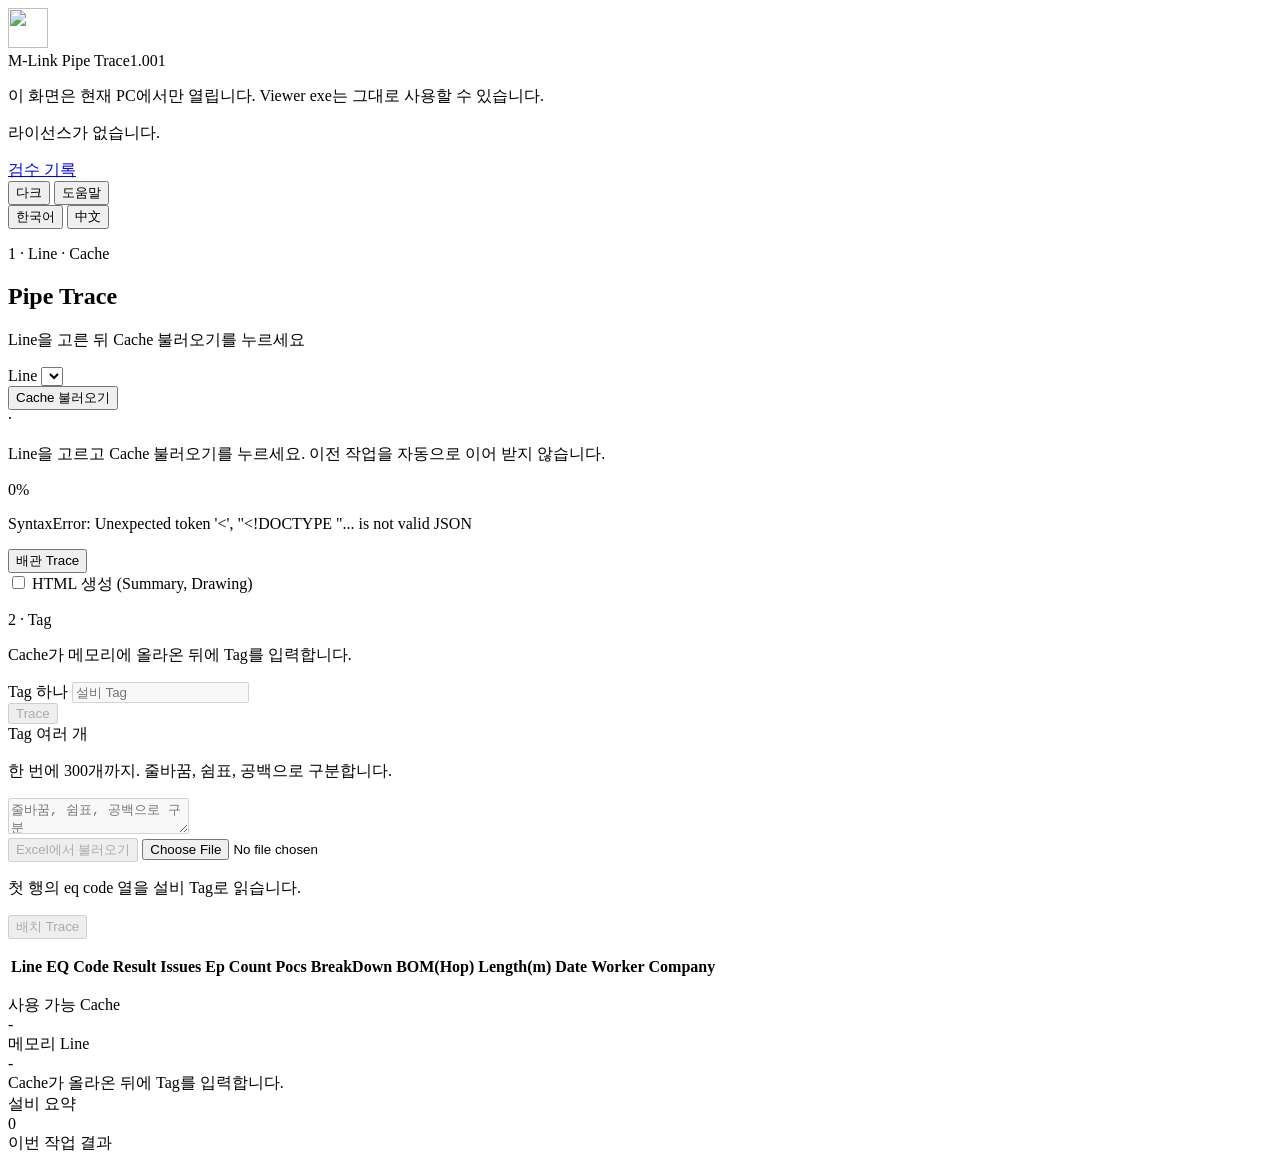
==== commit cb0533fa: "feat: HTML 생성 옵션과 Web 기록 삭제를 반영한다 HTML 생성을 켜면 Summary와 Drawing만 HTML로 만들고, Web 본문은 1680px로 넓힌다. 검수 기" ====
--- a/PocTrace.Web/wwwroot/index.html
+++ b/PocTrace.Web/wwwroot/index.html
@@ -105,6 +105,7 @@
     </section>
 
     <section class="grid-2 panel locked" id="panel-trace" role="tabpanel" aria-labelledby="tab-trace" data-panel="trace">
+      <label class="html-opt"><input type="checkbox" id="htmlOpt" /> <span data-i18n="htmlOpt">HTML 생성 (Summary, Drawing)</span></label>
       <article class="card">
         <p class="eyebrow" data-i18n="stepTag">2 · Tag</p>
         <p class="hint" id="traceGate" data-i18n="traceGate">Cache가 메모리에 올라온 뒤에 Tag를 입력합니다.</p>
@@ -209,6 +210,7 @@
       <p class="hint" id="resultHint"></p>
       <div class="actions">
         <a id="excel" class="primary" href="#" hidden data-i18n="excel">Excel 받기</a>
+        <a id="traceHtml" class="primary" href="#" hidden data-i18n="htmlTrace">HTML 받기</a>
         <a id="excelZip" class="primary" href="#" hidden data-i18n="excelZip">전체 ZIP 받기</a>
       </div>
       <div class="table-wrap" id="traceWrap">
@@ -323,6 +325,8 @@
         batchPh: "줄바꿈, 쉼표, 공백으로 구분",
         batchBtn: "배치 Trace",
         excel: "Excel 받기",
+        htmlOpt: "HTML 생성 (Summary, Drawing)",
+        htmlTrace: "HTML 받기",
         excelZip: "전체 ZIP 받기 (개별 + Summary)",
         hEq: "설비",
         hRes: "검수결과",
@@ -459,6 +463,8 @@
         batchPh: "可用换行、逗号或空格分隔",
         batchBtn: "Batch Trace",
         excel: "下载 Excel",
+        htmlOpt: "生成 HTML（Summary、Drawing）",
+        htmlTrace: "下载 HTML",
         excelZip: "下载全部 ZIP（单独 + Summary）",
         hEq: "设备",
         hRes: "检验结果",
@@ -900,6 +906,7 @@
       lastJob = null;
       $("jobCard").hidden = true;
       $("excel").hidden = true;
+      $("traceHtml").hidden = true;
       $("excelZip").hidden = true;
     }
 
@@ -1525,6 +1532,13 @@
       } else {
         link.hidden = true;
       }
+      var htmlLink = $("traceHtml");
+      if (job.kind !== "demolition" && job.kind !== "load" && job.kind !== "nozzle" && job.htmlReady) {
+        htmlLink.hidden = false;
+        htmlLink.href = "/api/jobs/" + encodeURIComponent(job.id) + "/html";
+      } else if (htmlLink) {
+        htmlLink.hidden = true;
+      }
       var zipLink = $("excelZip");
       if (job.kind === "batch" && job.zipReady) {
         zipLink.hidden = false;
@@ -1600,6 +1614,7 @@
       $("rows").innerHTML = "";
       $("nozzleRows").innerHTML = "";
       $("excel").hidden = true;
+      $("traceHtml").hidden = true;
       $("excelZip").hidden = true;
       $("resultHint").textContent = "";
       $("kpiRows").textContent = "0";
@@ -1641,7 +1656,7 @@
       if (!$("db").value) { rejectInput("needTag"); return; }
       rememberTag(tag);
       localStorage.setItem(DB_KEY, $("db").value);
-      start("/api/traces", { db: $("db").value, tag: tag });
+      start("/api/traces", { db: $("db").value, tag: tag, html: $("htmlOpt").checked });
     }
     function startBatch() {
       if (!cacheReady) { rejectInput("needCache"); return; }
@@ -1651,7 +1666,7 @@
       if (!count) { rejectInput("needBatch"); return; }
       if (count > max) { rejectInput("overBatch", { max: max, n: count }); return; }
       localStorage.setItem(DB_KEY, $("db").value);
-      start("/api/batches", { db: $("db").value, text: text });
+      start("/api/batches", { db: $("db").value, text: text, html: $("htmlOpt").checked });
     }
     function startNozzle() {
       if (!cacheReady) { rejectInput("needCache"); return; }
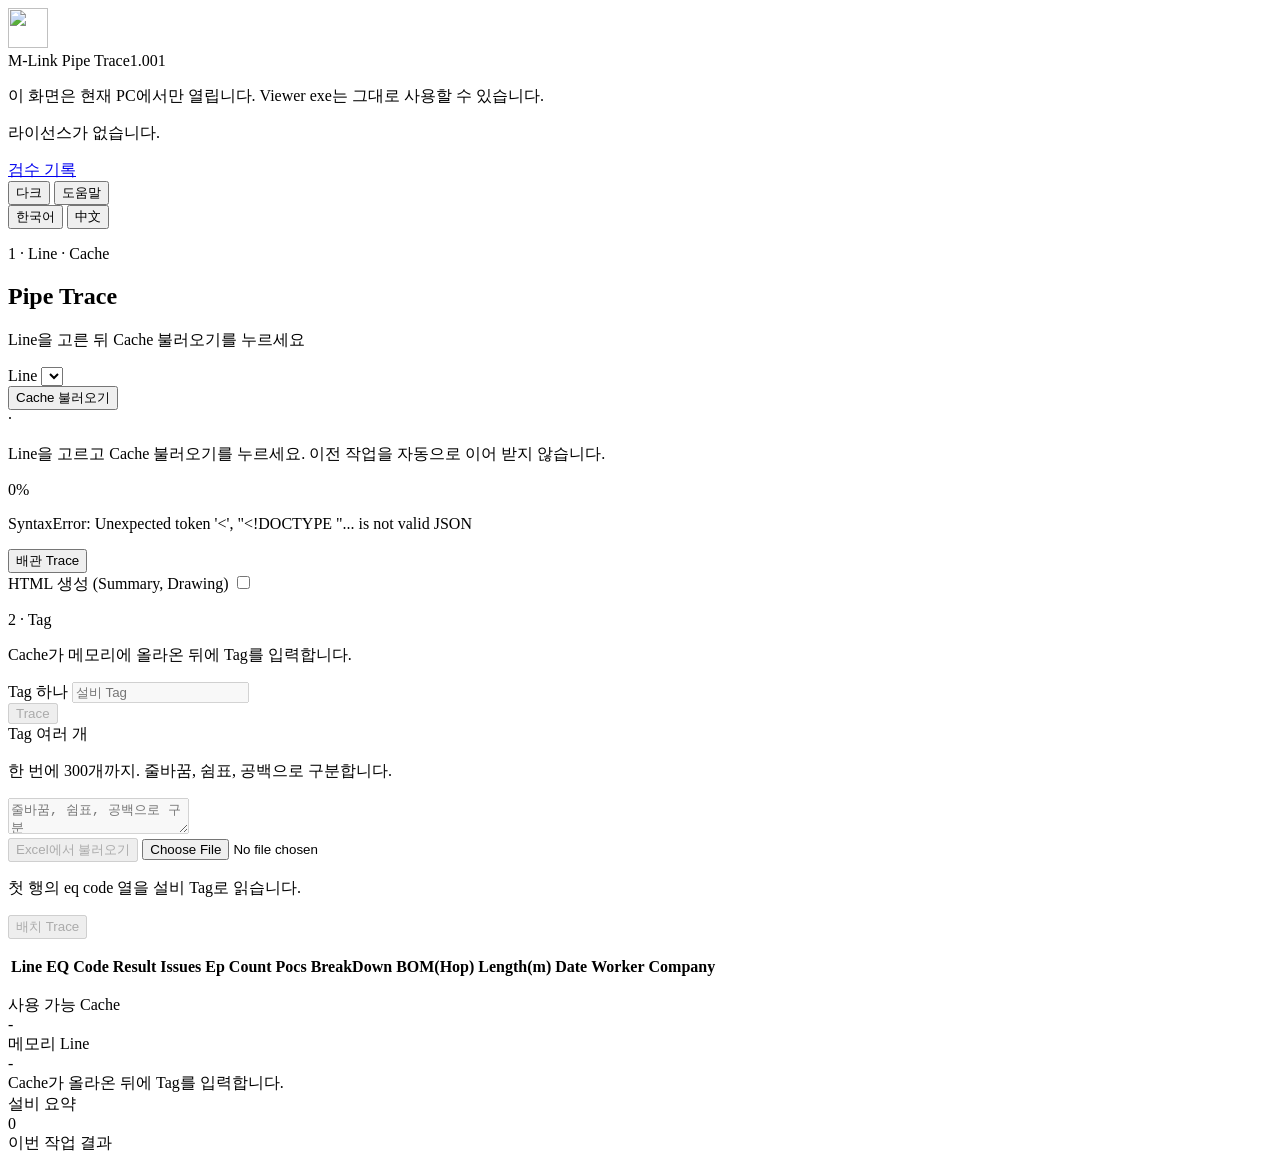
==== commit e8b1f51a: "feat: Drawing 끝점, BOM 묶음, Web 표, 오류 추이 그래프를 반영한다 HTML 생성은 작은 옵션 칸에 글과 체크를 둔다. Drawing은 가닥마다 색을 다르게 하" ====
--- a/PocTrace.Web/wwwroot/index.html
+++ b/PocTrace.Web/wwwroot/index.html
@@ -105,7 +105,10 @@
     </section>
 
     <section class="grid-2 panel locked" id="panel-trace" role="tabpanel" aria-labelledby="tab-trace" data-panel="trace">
-      <label class="html-opt"><input type="checkbox" id="htmlOpt" /> <span data-i18n="htmlOpt">HTML 생성 (Summary, Drawing)</span></label>
+      <div class="option-panel">
+        <span data-i18n="htmlOpt">HTML 생성 (Summary, Drawing)</span>
+        <input type="checkbox" id="htmlOpt" />
+      </div>
       <article class="card">
         <p class="eyebrow" data-i18n="stepTag">2 · Tag</p>
         <p class="hint" id="traceGate" data-i18n="traceGate">Cache가 메모리에 올라온 뒤에 Tag를 입력합니다.</p>
@@ -1353,44 +1356,12 @@
           toggle();
         });
         body.appendChild(row);
-        var names = namePartRow(summary.Names || summary.names || []);
-        names.className = "name-block";
-        body.appendChild(names);
       });
     }
     function meters(value) {
       var n = Number(value);
       if (!isFinite(n)) return "";
       return (Math.round(n * 10) / 10).toFixed(1);
-    }
-    function namePartRow(parts) {
-      var row = document.createElement("tr");
-      var cell = document.createElement("td");
-      cell.colSpan = 12;
-      var table = document.createElement("table");
-      table.className = "name-parts";
-      table.innerHTML =
-        "<thead><tr>" +
-        "<th>Name</th><th>Division</th><th>Subdivision1</th><th>Subdivision2</th>" +
-        "<th class='num'>Poc Count</th><th class='num'>Error Poc Count</th><th class='num'>Length(m)</th>" +
-        "</tr></thead>";
-      var body = document.createElement("tbody");
-      (parts || []).forEach(function (part) {
-        var tr = document.createElement("tr");
-        tr.innerHTML =
-          "<td>" + esc(part.Name || part.name) + "</td>" +
-          "<td>" + esc(part.Division || part.division) + "</td>" +
-          "<td>" + esc(part.Subdivision1 || part.subdivision1) + "</td>" +
-          "<td>" + esc(part.Subdivision2 || part.subdivision2) + "</td>" +
-          "<td class='num'>" + num(part.PocCount != null ? part.PocCount : part.pocCount) + "</td>" +
-          "<td class='num'>" + num(part.ErrorPocCount != null ? part.ErrorPocCount : part.errorPocCount) + "</td>" +
-          "<td class='num'>" + meters(part.LengthM != null ? part.LengthM : part.lengthM) + "</td>";
-        body.appendChild(tr);
-      });
-      table.appendChild(body);
-      cell.appendChild(table);
-      row.appendChild(cell);
-      return row;
     }
     function paintNozzleTable(job) {
       $("traceTable").hidden = true;
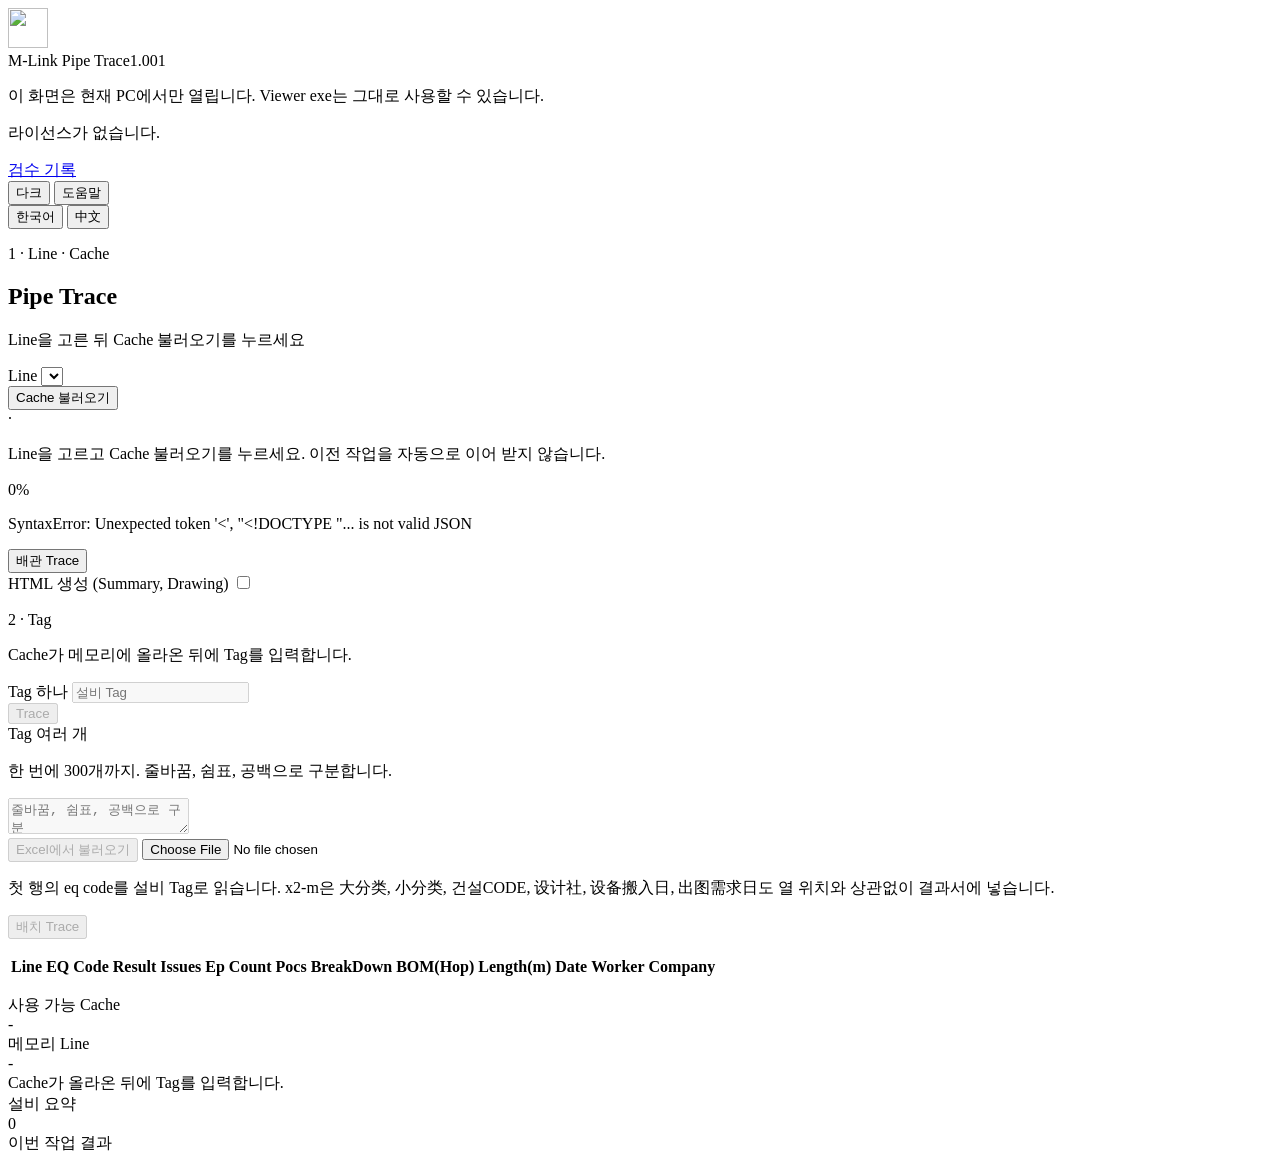
==== commit 8ac80d1d: "feat: x2-m 배치 업로드 열을 Summary에 넣고 HTML Drawing을 x2-m으로 한정한다 EQ Code 외 분류, 건설코드, 설계사, 반입일, 출도요구일을 헤더 위" ====
--- a/PocTrace.Web/wwwroot/index.html
+++ b/PocTrace.Web/wwwroot/index.html
@@ -127,7 +127,7 @@
         <div class="inline-file">
           <button id="batchFileBtn" class="ghost" type="button" data-i18n="batchFileBtn" disabled>Excel에서 불러오기</button>
           <input id="batchFile" type="file" accept=".xlsx,.xlsm" />
-          <p class="hint" id="batchFileInfo" data-i18n="batchFileHint">첫 행의 eq code 열을 설비 Tag로 읽습니다.</p>
+          <p class="hint" id="batchFileInfo" data-i18n="batchFileHint">첫 행의 eq code를 설비 Tag로 읽습니다. x2-m은 大分类, 小分类, 건설CODE, 设计社, 设备搬入日, 出图需求日도 열 위치와 상관없이 결과서에 넣습니다.</p>
         </div>
         <div class="actions">
           <button id="batchBtn" class="primary" type="button" data-i18n="batchBtn" disabled>배치 Trace</button>
@@ -422,7 +422,7 @@
         factLines: "Line <b>{done}/{total}</b>",
         factEqp: "EQPID <b>{done}/{total}</b>",
         batchFileBtn: "Excel에서 불러오기",
-        batchFileHint: "첫 행의 eq code 열을 설비 Tag로 읽습니다.",
+        batchFileHint: "첫 행의 eq code를 설비 Tag로 읽습니다. x2-m은 大分类, 小分类, 건설CODE, 设计社, 设备搬入日, 出图需求日도 열 위치와 상관없이 결과서에 넣습니다.",
         batchFileOk: "{file}: {count}건을 불러왔습니다. 빈 칸 제외, 중복 {dup}건 제외.",
         batchFileFail: "Excel을 읽지 못했습니다.",
         batchFileOver: "{count}건을 불러왔지만 한 번에 {max}개까지입니다. 파일을 나누어 주세요."
@@ -560,7 +560,7 @@
         factLines: "Line <b>{done}/{total}</b>",
         factEqp: "EQPID <b>{done}/{total}</b>",
         batchFileBtn: "从 Excel 导入",
-        batchFileHint: "把首行 eq code 列读成设备 Tag。",
+        batchFileHint: "把首行 eq code 读成设备 Tag。x2-m 还会读取 大分类、小分类、건설CODE、设计社、设备搬入日、出图需求日，列位置不限。",
         batchFileOk: "{file}: 已导入 {count} 条。已排除空白，重复 {dup} 条已排除。",
         batchFileFail: "无法读取 Excel。",
         batchFileOver: "已导入 {count} 条，但一次最多 {max} 个。请拆分文件。"
@@ -593,7 +593,7 @@
           <p>Tag를 줄바꿈, 쉼표, 공백으로 구분해 붙여 넣고 <b>배치 Trace</b>를 누릅니다. 한 번에 300개까지입니다.</p>
           <h4>Excel로 올리기</h4>
           <ol>
-            <li>Excel 첫 행의 <b>eq code</b> 열을 설비 Tag로 읽습니다. Tag가 없으면 미배치설비, Tag는 있으나 연결 배관이 없으면 미설계 배치 설비로 결과 행을 남깁니다.</li>
+            <li>Excel 첫 행의 <b>eq code</b> 열을 설비 Tag로 읽습니다. x2-m은 大分类, 小分类, 건설CODE, 设计社, 设备搬入日, 出图需求日도 열 위치와 상관없이 결과서에 넣습니다. Tag가 없으면 미배치설비, Tag는 있으나 연결 배관이 없으면 미설계 배치 설비로 결과 행을 남깁니다.</li>
             <li><b>Excel에서 불러오기</b>로 파일(xlsx, xlsm)을 고르면 입력칸에 EQPID가 채워집니다. 중복과 빈 칸은 빠집니다.</li>
             <li>내용을 확인하고 <b>배치 Trace</b>를 누릅니다. 진행 표시에 Tag n/m 과 현재 Tag가 나옵니다.</li>
           </ol>
@@ -658,7 +658,7 @@
           <p>用换行、逗号或空格分隔 Tag 后粘贴，点击 <b>Batch Trace</b>。一次最多 300 个。</p>
           <h4>用 Excel 上传</h4>
           <ol>
-            <li>把 Excel 首行的 <b>eq code</b> 列读成设备 Tag。没有该 Tag 时结果为未布置设备，有 Tag 但没有连接配管时保留未设计布置设备的 Trace 行。</li>
+            <li>把 Excel 首行的 <b>eq code</b> 列读成设备 Tag。x2-m 还会读取 大分类、小分类、건설CODE、设计社、设备搬入日、出图需求日，列位置不限。没有该 Tag 时结果为未布置设备，有 Tag 但没有连接配管时保留未设计布置设备的 Trace 行。</li>
             <li>点击<b>从 Excel 导入</b>选择文件（xlsx、xlsm），EQPID 会填入输入框。重复和空白会被排除。</li>
             <li>确认内容后点击 <b>Batch Trace</b>。进度中会显示 Tag n/m 和当前 Tag。</li>
           </ol>
@@ -714,6 +714,8 @@
     var demoTimer = null;
     var activeTab = "trace";
     var busy = false;
+    var batchRows = null;
+    var fillingBatch = false;
     var cacheReady = false;
     var JOB_KEY = "poc_last_job";
     var JOBS_KEY = "poc_recent_jobs";
@@ -1637,7 +1639,7 @@
       if (!count) { rejectInput("needBatch"); return; }
       if (count > max) { rejectInput("overBatch", { max: max, n: count }); return; }
       localStorage.setItem(DB_KEY, $("db").value);
-      start("/api/batches", { db: $("db").value, text: text, html: $("htmlOpt").checked });
+      start("/api/batches", { db: $("db").value, text: text, html: $("htmlOpt").checked, rows: batchRows });
     }
     function startNozzle() {
       if (!cacheReady) { rejectInput("needCache"); return; }
@@ -2005,7 +2007,10 @@
         var res = await fetch("/api/batches/preview", { method: "POST", body: form });
         var data = await res.json();
         if (!res.ok) { setBatchInfo(data.error || t("batchFileFail"), true); return; }
+        fillingBatch = true;
         $("batch").value = data.text || "";
+        batchRows = data.rows || null;
+        fillingBatch = false;
         var max = limits().maxBatchTags || data.max || 300;
         if (data.count > max) setBatchInfo(fill(t("batchFileOver"), { count: data.count, max: max }), true);
         else setBatchInfo(fill(t("batchFileOk"), { file: data.fileName, count: data.count, dup: data.duplicates }), false);
@@ -2020,6 +2025,9 @@
       $("batchFile").click();
     };
     $("batchFile").addEventListener("change", uploadBatchExcel);
+    $("batch").addEventListener("input", function () {
+      if (!fillingBatch) batchRows = null;
+    });
 
     var helpOpener = null;
     var helpCurrent = "start";
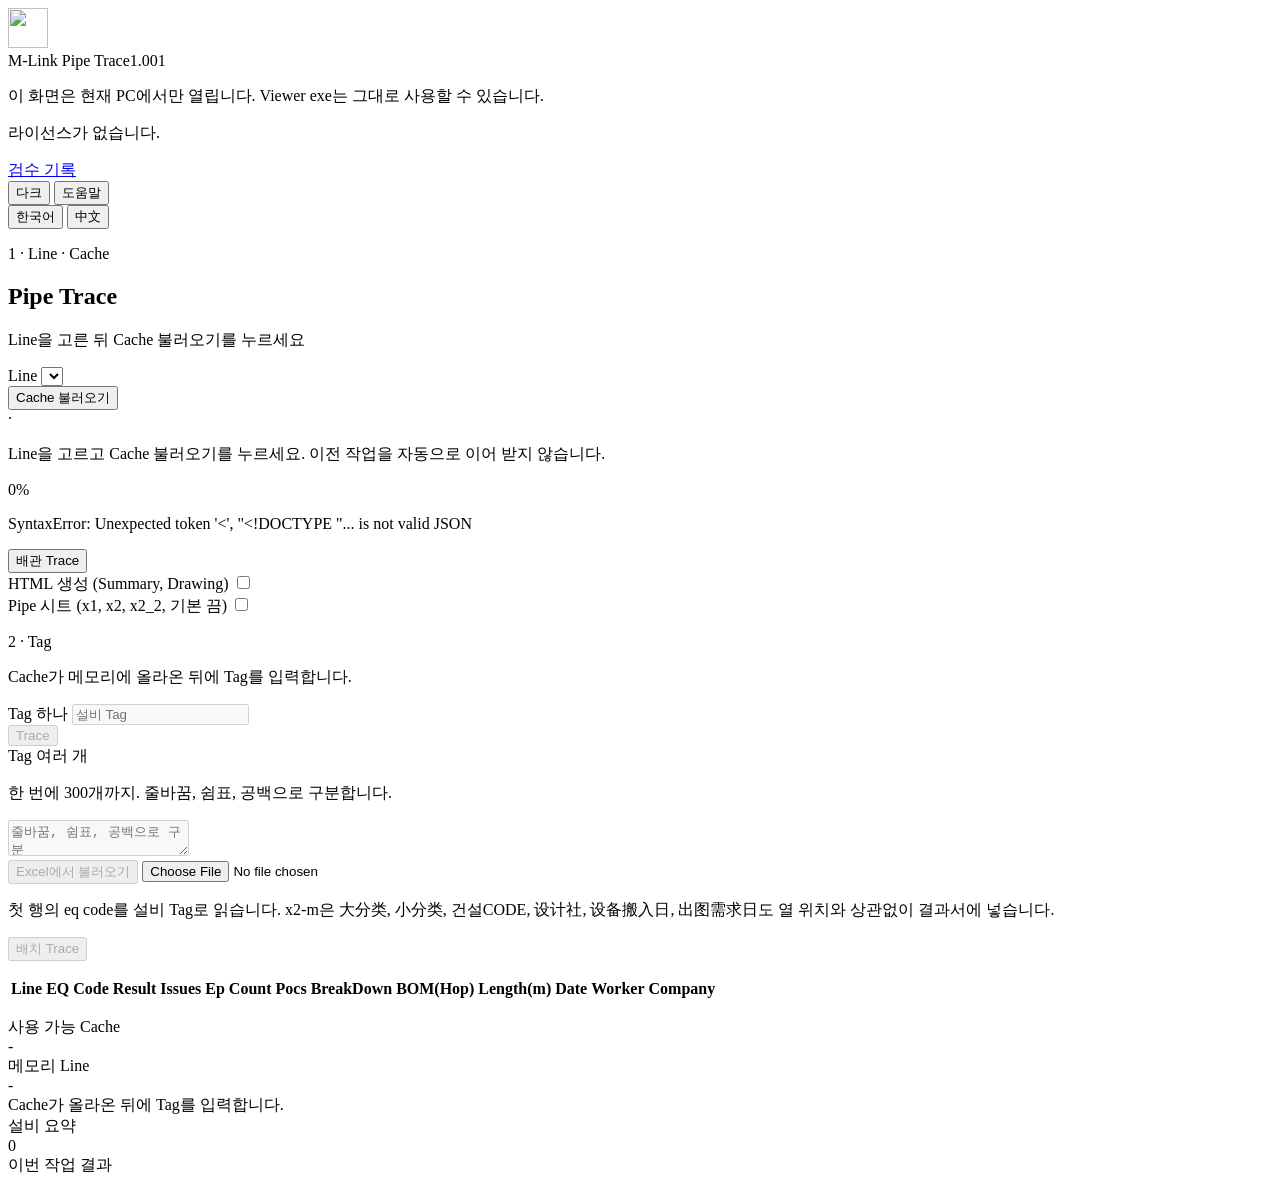
==== commit 30c4e00b: "feat: Web Pipe 시트와 HTML 도면 필터를 넣는다 x1, x2, x2_2 Pipe 시트는 Web 체크가 켜졌을 때만 쓴다. 기본은 꺼져 있다. HTML 도면은 설비를 " ====
--- a/PocTrace.Web/wwwroot/index.html
+++ b/PocTrace.Web/wwwroot/index.html
@@ -108,6 +108,10 @@
       <div class="option-panel">
         <span data-i18n="htmlOpt">HTML 생성 (Summary, Drawing)</span>
         <input type="checkbox" id="htmlOpt" />
+      </div>
+      <div class="option-panel">
+        <span data-i18n="pipeOpt">Pipe 시트 (x1, x2, x2_2, 기본 끔)</span>
+        <input type="checkbox" id="pipeOpt" />
       </div>
       <article class="card">
         <p class="eyebrow" data-i18n="stepTag">2 · Tag</p>
@@ -329,6 +333,7 @@
         batchBtn: "배치 Trace",
         excel: "Excel 받기",
         htmlOpt: "HTML 생성 (Summary, Drawing)",
+        pipeOpt: "Pipe 시트 (x1, x2, x2_2, 기본 끔)",
         htmlTrace: "HTML 받기",
         excelZip: "전체 ZIP 받기 (개별 + Summary)",
         hEq: "설비",
@@ -467,6 +472,7 @@
         batchBtn: "Batch Trace",
         excel: "下载 Excel",
         htmlOpt: "生成 HTML（Summary、Drawing）",
+        pipeOpt: "Pipe 表（x1、x2、x2_2，默认关）",
         htmlTrace: "下载 HTML",
         excelZip: "下载全部 ZIP（单独 + Summary）",
         hEq: "设备",
@@ -1629,7 +1635,7 @@
       if (!$("db").value) { rejectInput("needTag"); return; }
       rememberTag(tag);
       localStorage.setItem(DB_KEY, $("db").value);
-      start("/api/traces", { db: $("db").value, tag: tag, html: $("htmlOpt").checked });
+      start("/api/traces", { db: $("db").value, tag: tag, html: $("htmlOpt").checked, pipe: $("pipeOpt").checked });
     }
     function startBatch() {
       if (!cacheReady) { rejectInput("needCache"); return; }
@@ -1639,7 +1645,7 @@
       if (!count) { rejectInput("needBatch"); return; }
       if (count > max) { rejectInput("overBatch", { max: max, n: count }); return; }
       localStorage.setItem(DB_KEY, $("db").value);
-      start("/api/batches", { db: $("db").value, text: text, html: $("htmlOpt").checked, rows: batchRows });
+      start("/api/batches", { db: $("db").value, text: text, html: $("htmlOpt").checked, pipe: $("pipeOpt").checked, rows: batchRows });
     }
     function startNozzle() {
       if (!cacheReady) { rejectInput("needCache"); return; }
